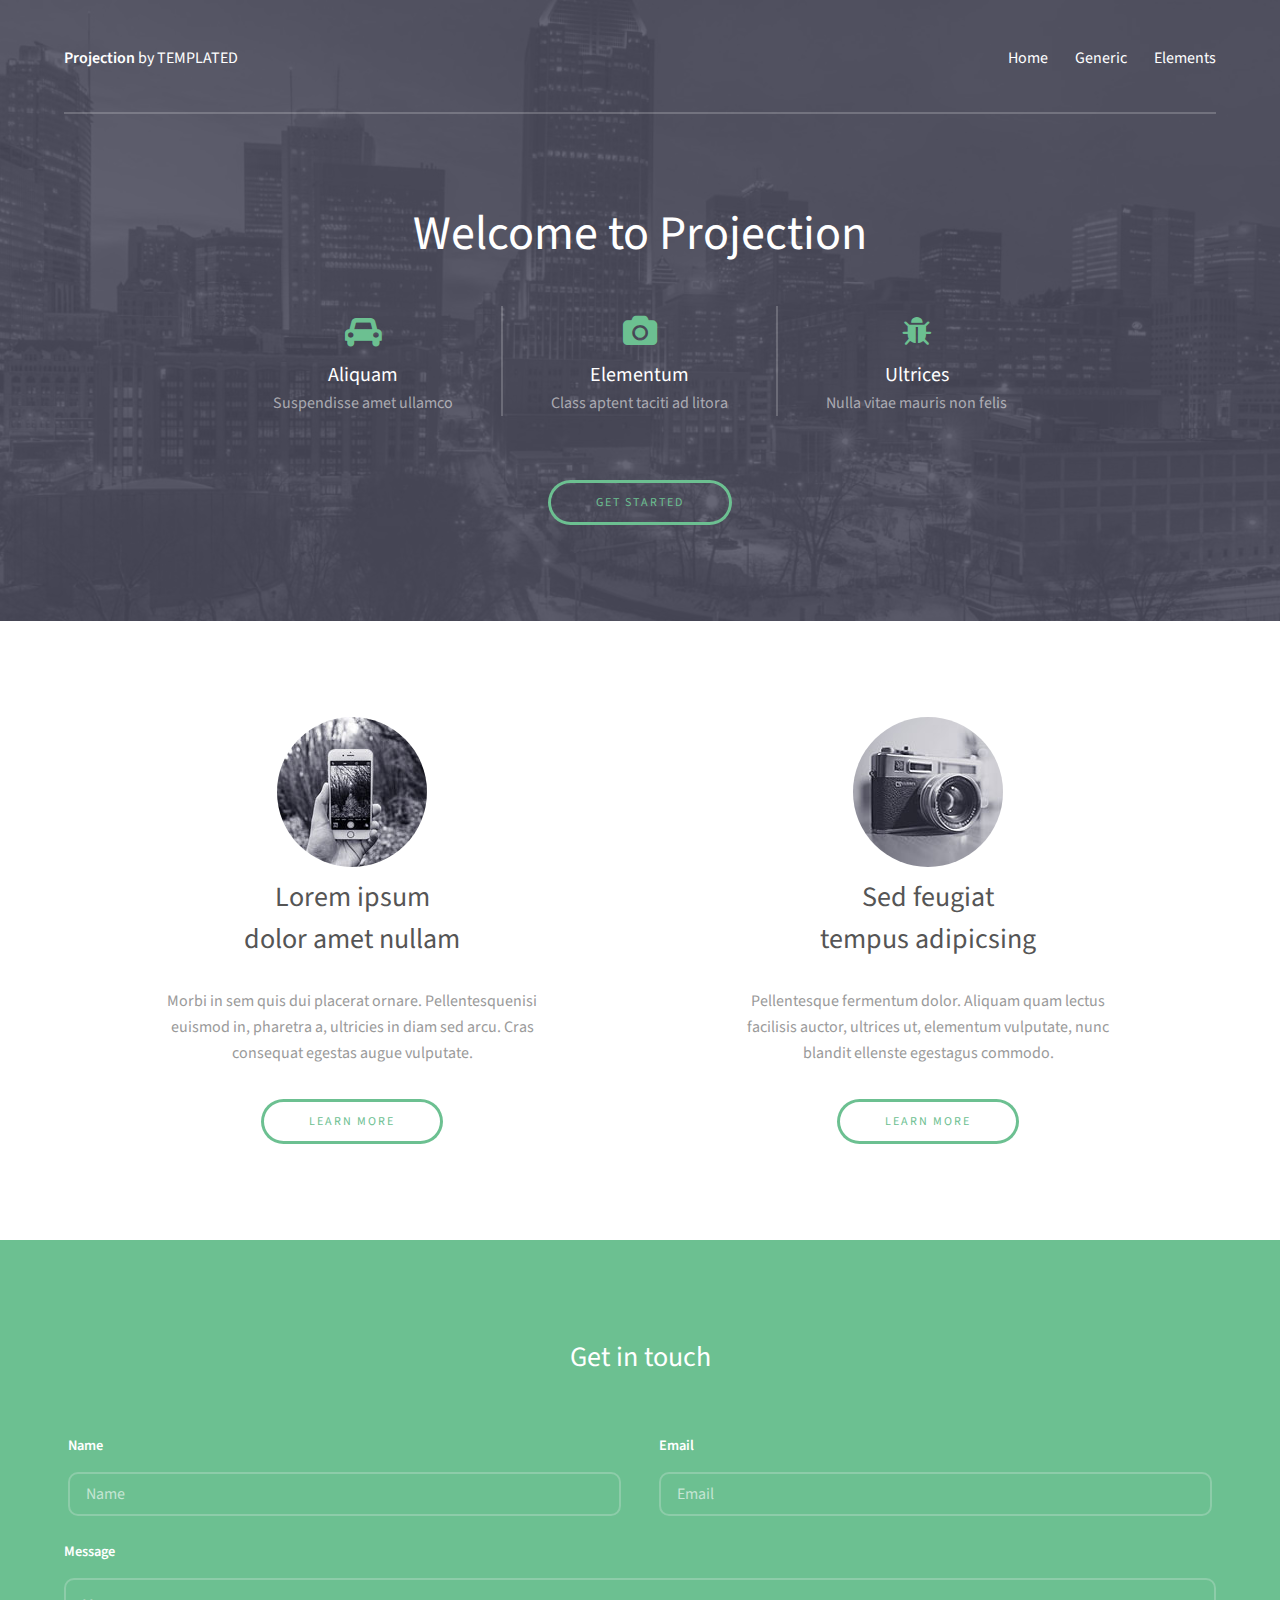
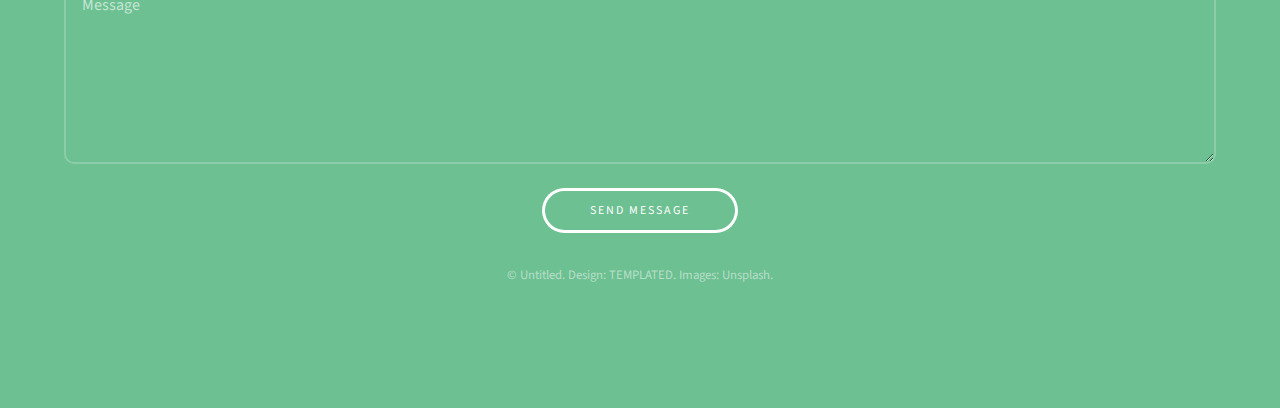
==== index.html @ 1f6716db "Add files via upload" ====
<!DOCTYPE HTML>
<!--
	Projection by TEMPLATED
	templated.co @templatedco
	Released for free under the Creative Commons Attribution 3.0 license (templated.co/license)
-->
<html>
	<head>
		<title>Projection by TEMPLATED</title>
		<meta charset="utf-8" />
		<meta name="viewport" content="width=device-width, initial-scale=1" />
		<link rel="stylesheet" href="assets/css/main.css" />
	</head>
	<body>

		<!-- Header -->
			<header id="header">
				<div class="inner">
					<a href="index.html" class="logo"><strong>Projection</strong> by TEMPLATED</a>
					<nav id="nav">
						<a href="index.html">Home</a>
						<a href="generic.html">Generic</a>
						<a href="elements.html">Elements</a>
					</nav>
					<a href="#navPanel" class="navPanelToggle"><span class="fa fa-bars"></span></a>
				</div>
			</header>

		<!-- Banner -->
			<section id="banner">
				<div class="inner">
					<header>
						<h1>Welcome to Projection</h1>
					</header>

					<div class="flex ">

						<div>
							<span class="icon fa-car"></span>
							<h3>Aliquam</h3>
							<p>Suspendisse amet ullamco</p>
						</div>

						<div>
							<span class="icon fa-camera"></span>
							<h3>Elementum</h3>
							<p>Class aptent taciti ad litora</p>
						</div>

						<div>
							<span class="icon fa-bug"></span>
							<h3>Ultrices</h3>
							<p>Nulla vitae mauris non felis</p>
						</div>

					</div>

					<footer>
						<a href="#" class="button">Get Started</a>
					</footer>
				</div>
			</section>


		<!-- Three -->
			<section id="three" class="wrapper align-center">
				<div class="inner">
					<div class="flex flex-2">
						<article>
							<div class="image round">
								<img src="images/pic01.jpg" alt="Pic 01" />
							</div>
							<header>
								<h3>Lorem ipsum<br /> dolor amet nullam</h3>
							</header>
							<p>Morbi in sem quis dui placerat ornare. Pellentesquenisi<br />euismod in, pharetra a, ultricies in diam sed arcu. Cras<br />consequat  egestas augue vulputate.</p>
							<footer>
								<a href="#" class="button">Learn More</a>
							</footer>
						</article>
						<article>
							<div class="image round">
								<img src="images/pic02.jpg" alt="Pic 02" />
							</div>
							<header>
								<h3>Sed feugiat<br /> tempus adipicsing</h3>
							</header>
							<p>Pellentesque fermentum dolor. Aliquam quam lectus<br />facilisis auctor, ultrices ut, elementum vulputate, nunc<br /> blandit ellenste egestagus commodo.</p>
							<footer>
								<a href="#" class="button">Learn More</a>
							</footer>
						</article>
					</div>
				</div>
			</section>

		<!-- Footer -->
			<footer id="footer">
				<div class="inner">

					<h3>Get in touch</h3>

					<form action="#" method="post">

						<div class="field half first">
							<label for="name">Name</label>
							<input name="name" id="name" type="text" placeholder="Name">
						</div>
						<div class="field half">
							<label for="email">Email</label>
							<input name="email" id="email" type="email" placeholder="Email">
						</div>
						<div class="field">
							<label for="message">Message</label>
							<textarea name="message" id="message" rows="6" placeholder="Message"></textarea>
						</div>
						<ul class="actions">
							<li><input value="Send Message" class="button alt" type="submit"></li>
						</ul>
					</form>

					<div class="copyright">
						&copy; Untitled. Design: <a href="https://templated.co">TEMPLATED</a>. Images: <a href="https://unsplash.com">Unsplash</a>.
					</div>

				</div>
			</footer>

		<!-- Scripts -->
			<script src="assets/js/jquery.min.js"></script>
			<script src="assets/js/skel.min.js"></script>
			<script src="assets/js/util.js"></script>
			<script src="assets/js/main.js"></script>

	</body>
</html>
---- assets/css/main.css ----
@charset "UTF-8";
@import url(font-awesome.min.css);
@import "https://fonts.googleapis.com/css?family=Source+Sans+Pro:300,400,600";

/*
	Projection by TEMPLATED
	templated.co @templatedco
	Released for free under the Creative Commons Attribution 3.0 license (templated.co/license)
*/

/* Reset */

	html, body, div, span, applet, object, iframe, h1, h2, h3, h4, h5, h6, p, blockquote, pre, a, abbr, acronym, address, big, cite, code, del, dfn, em, img, ins, kbd, q, s, samp, small, strike, strong, sub, sup, tt, var, b, u, i, center, dl, dt, dd, ol, ul, li, fieldset, form, label, legend, table, caption, tbody, tfoot, thead, tr, th, td, article, aside, canvas, details, embed, figure, figcaption, footer, header, hgroup, menu, nav, output, ruby, section, summary, time, mark, audio, video {
		margin: 0;
		padding: 0;
		border: 0;
		font-size: 100%;
		font: inherit;
		vertical-align: baseline;
	}

	article, aside, details, figcaption, figure, footer, header, hgroup, menu, nav, section {
		display: block;
	}

	body {
		line-height: 1;
	}

	ol, ul {
		list-style: none;
	}

	blockquote, q {
		quotes: none;
	}

	blockquote:before, blockquote:after, q:before, q:after {
		content: '';
		content: none;
	}

	table {
		border-collapse: collapse;
		border-spacing: 0;
	}

	body {
		-webkit-text-size-adjust: none;
	}

/* Box Model */

	*, *:before, *:after {
		-moz-box-sizing: border-box;
		-webkit-box-sizing: border-box;
		box-sizing: border-box;
	}

/* Containers */

	.container {
		margin-left: auto;
		margin-right: auto;
	}

	.container.\31 25\25 {
		width: 100%;
		max-width: 100em;
		min-width: 80em;
	}

	.container.\37 5\25 {
		width: 60em;
	}

	.container.\35 0\25 {
		width: 40em;
	}

	.container.\32 5\25 {
		width: 20em;
	}

	.container {
		width: 80em;
	}

	@media screen and (max-width: 1680px) {

		.container.\31 25\25 {
			width: 100%;
			max-width: 100em;
			min-width: 80em;
		}

		.container.\37 5\25 {
			width: 60em;
		}

		.container.\35 0\25 {
			width: 40em;
		}

		.container.\32 5\25 {
			width: 20em;
		}

		.container {
			width: 80em;
		}

	}

	@media screen and (max-width: 1280px) {

		.container.\31 25\25 {
			width: 100%;
			max-width: 81.25em;
			min-width: 65em;
		}

		.container.\37 5\25 {
			width: 48.75em;
		}

		.container.\35 0\25 {
			width: 32.5em;
		}

		.container.\32 5\25 {
			width: 16.25em;
		}

		.container {
			width: 65em;
		}

	}

	@media screen and (max-width: 980px) {

		.container.\31 25\25 {
			width: 100%;
			max-width: 112.5%;
			min-width: 90%;
		}

		.container.\37 5\25 {
			width: 67.5%;
		}

		.container.\35 0\25 {
			width: 45%;
		}

		.container.\32 5\25 {
			width: 22.5%;
		}

		.container {
			width: 90%;
		}

	}

	@media screen and (max-width: 736px) {

		.container.\31 25\25 {
			width: 100%;
			max-width: 112.5%;
			min-width: 90%;
		}

		.container.\37 5\25 {
			width: 67.5%;
		}

		.container.\35 0\25 {
			width: 45%;
		}

		.container.\32 5\25 {
			width: 22.5%;
		}

		.container {
			width: 90% !important;
		}

	}

	@media screen and (max-width: 480px) {

		.container.\31 25\25 {
			width: 100%;
			max-width: 112.5%;
			min-width: 90%;
		}

		.container.\37 5\25 {
			width: 67.5%;
		}

		.container.\35 0\25 {
			width: 45%;
		}

		.container.\32 5\25 {
			width: 22.5%;
		}

		.container {
			width: 90% !important;
		}

	}

/* Grid */

	.row {
		border-bottom: solid 1px transparent;
		-moz-box-sizing: border-box;
		-webkit-box-sizing: border-box;
		box-sizing: border-box;
	}

	.row > * {
		float: left;
		-moz-box-sizing: border-box;
		-webkit-box-sizing: border-box;
		box-sizing: border-box;
	}

	.row:after, .row:before {
		content: '';
		display: block;
		clear: both;
		height: 0;
	}

	.row.uniform > * > :first-child {
		margin-top: 0;
	}

	.row.uniform > * > :last-child {
		margin-bottom: 0;
	}

	.row.\30 \25 > * {
		padding: 0 0 0 0em;
	}

	.row.\30 \25 {
		margin: 0 0 -1px 0em;
	}

	.row.uniform.\30 \25 > * {
		padding: 0em 0 0 0em;
	}

	.row.uniform.\30 \25 {
		margin: 0em 0 -1px 0em;
	}

	.row > * {
		padding: 0 0 0 2em;
	}

	.row {
		margin: 0 0 -1px -2em;
	}

	.row.uniform > * {
		padding: 2em 0 0 2em;
	}

	.row.uniform {
		margin: -2em 0 -1px -2em;
	}

	.row.\32 00\25 > * {
		padding: 0 0 0 4em;
	}

	.row.\32 00\25 {
		margin: 0 0 -1px -4em;
	}

	.row.uniform.\32 00\25 > * {
		padding: 4em 0 0 4em;
	}

	.row.uniform.\32 00\25 {
		margin: -4em 0 -1px -4em;
	}

	.row.\31 50\25 > * {
		padding: 0 0 0 3em;
	}

	.row.\31 50\25 {
		margin: 0 0 -1px -3em;
	}

	.row.uniform.\31 50\25 > * {
		padding: 3em 0 0 3em;
	}

	.row.uniform.\31 50\25 {
		margin: -3em 0 -1px -3em;
	}

	.row.\35 0\25 > * {
		padding: 0 0 0 1em;
	}

	.row.\35 0\25 {
		margin: 0 0 -1px -1em;
	}

	.row.uniform.\35 0\25 > * {
		padding: 1em 0 0 1em;
	}

	.row.uniform.\35 0\25 {
		margin: -1em 0 -1px -1em;
	}

	.row.\32 5\25 > * {
		padding: 0 0 0 0.5em;
	}

	.row.\32 5\25 {
		margin: 0 0 -1px -0.5em;
	}

	.row.uniform.\32 5\25 > * {
		padding: 0.5em 0 0 0.5em;
	}

	.row.uniform.\32 5\25 {
		margin: -0.5em 0 -1px -0.5em;
	}

	.\31 2u, .\31 2u\24 {
		width: 100%;
		clear: none;
		margin-left: 0;
	}

	.\31 1u, .\31 1u\24 {
		width: 91.6666666667%;
		clear: none;
		margin-left: 0;
	}

	.\31 0u, .\31 0u\24 {
		width: 83.3333333333%;
		clear: none;
		margin-left: 0;
	}

	.\39 u, .\39 u\24 {
		width: 75%;
		clear: none;
		margin-left: 0;
	}

	.\38 u, .\38 u\24 {
		width: 66.6666666667%;
		clear: none;
		margin-left: 0;
	}

	.\37 u, .\37 u\24 {
		width: 58.3333333333%;
		clear: none;
		margin-left: 0;
	}

	.\36 u, .\36 u\24 {
		width: 50%;
		clear: none;
		margin-left: 0;
	}

	.\35 u, .\35 u\24 {
		width: 41.6666666667%;
		clear: none;
		margin-left: 0;
	}

	.\34 u, .\34 u\24 {
		width: 33.3333333333%;
		clear: none;
		margin-left: 0;
	}

	.\33 u, .\33 u\24 {
		width: 25%;
		clear: none;
		margin-left: 0;
	}

	.\32 u, .\32 u\24 {
		width: 16.6666666667%;
		clear: none;
		margin-left: 0;
	}

	.\31 u, .\31 u\24 {
		width: 8.3333333333%;
		clear: none;
		margin-left: 0;
	}

	.\31 2u\24 + *,
	.\31 1u\24 + *,
	.\31 0u\24 + *,
	.\39 u\24 + *,
	.\38 u\24 + *,
	.\37 u\24 + *,
	.\36 u\24 + *,
	.\35 u\24 + *,
	.\34 u\24 + *,
	.\33 u\24 + *,
	.\32 u\24 + *,
	.\31 u\24 + * {
		clear: left;
	}

	.\-11u {
		margin-left: 91.66667%;
	}

	.\-10u {
		margin-left: 83.33333%;
	}

	.\-9u {
		margin-left: 75%;
	}

	.\-8u {
		margin-left: 66.66667%;
	}

	.\-7u {
		margin-left: 58.33333%;
	}

	.\-6u {
		margin-left: 50%;
	}

	.\-5u {
		margin-left: 41.66667%;
	}

	.\-4u {
		margin-left: 33.33333%;
	}

	.\-3u {
		margin-left: 25%;
	}

	.\-2u {
		margin-left: 16.66667%;
	}

	.\-1u {
		margin-left: 8.33333%;
	}

	@media screen and (max-width: 1680px) {

		.row > * {
			padding: 0 0 0 2em;
		}

		.row {
			margin: 0 0 -1px -2em;
		}

		.row.uniform > * {
			padding: 2em 0 0 2em;
		}

		.row.uniform {
			margin: -2em 0 -1px -2em;
		}

		.row.\32 00\25 > * {
			padding: 0 0 0 4em;
		}

		.row.\32 00\25 {
			margin: 0 0 -1px -4em;
		}

		.row.uniform.\32 00\25 > * {
			padding: 4em 0 0 4em;
		}

		.row.uniform.\32 00\25 {
			margin: -4em 0 -1px -4em;
		}

		.row.\31 50\25 > * {
			padding: 0 0 0 3em;
		}

		.row.\31 50\25 {
			margin: 0 0 -1px -3em;
		}

		.row.uniform.\31 50\25 > * {
			padding: 3em 0 0 3em;
		}

		.row.uniform.\31 50\25 {
			margin: -3em 0 -1px -3em;
		}

		.row.\35 0\25 > * {
			padding: 0 0 0 1em;
		}

		.row.\35 0\25 {
			margin: 0 0 -1px -1em;
		}

		.row.uniform.\35 0\25 > * {
			padding: 1em 0 0 1em;
		}

		.row.uniform.\35 0\25 {
			margin: -1em 0 -1px -1em;
		}

		.row.\32 5\25 > * {
			padding: 0 0 0 0.5em;
		}

		.row.\32 5\25 {
			margin: 0 0 -1px -0.5em;
		}

		.row.uniform.\32 5\25 > * {
			padding: 0.5em 0 0 0.5em;
		}

		.row.uniform.\32 5\25 {
			margin: -0.5em 0 -1px -0.5em;
		}

		.\31 2u\28xlarge\29, .\31 2u\24\28xlarge\29 {
			width: 100%;
			clear: none;
			margin-left: 0;
		}

		.\31 1u\28xlarge\29, .\31 1u\24\28xlarge\29 {
			width: 91.6666666667%;
			clear: none;
			margin-left: 0;
		}

		.\31 0u\28xlarge\29, .\31 0u\24\28xlarge\29 {
			width: 83.3333333333%;
			clear: none;
			margin-left: 0;
		}

		.\39 u\28xlarge\29, .\39 u\24\28xlarge\29 {
			width: 75%;
			clear: none;
			margin-left: 0;
		}

		.\38 u\28xlarge\29, .\38 u\24\28xlarge\29 {
			width: 66.6666666667%;
			clear: none;
			margin-left: 0;
		}

		.\37 u\28xlarge\29, .\37 u\24\28xlarge\29 {
			width: 58.3333333333%;
			clear: none;
			margin-left: 0;
		}

		.\36 u\28xlarge\29, .\36 u\24\28xlarge\29 {
			width: 50%;
			clear: none;
			margin-left: 0;
		}

		.\35 u\28xlarge\29, .\35 u\24\28xlarge\29 {
			width: 41.6666666667%;
			clear: none;
			margin-left: 0;
		}

		.\34 u\28xlarge\29, .\34 u\24\28xlarge\29 {
			width: 33.3333333333%;
			clear: none;
			margin-left: 0;
		}

		.\33 u\28xlarge\29, .\33 u\24\28xlarge\29 {
			width: 25%;
			clear: none;
			margin-left: 0;
		}

		.\32 u\28xlarge\29, .\32 u\24\28xlarge\29 {
			width: 16.6666666667%;
			clear: none;
			margin-left: 0;
		}

		.\31 u\28xlarge\29, .\31 u\24\28xlarge\29 {
			width: 8.3333333333%;
			clear: none;
			margin-left: 0;
		}

		.\31 2u\24\28xlarge\29 + *,
		.\31 1u\24\28xlarge\29 + *,
		.\31 0u\24\28xlarge\29 + *,
		.\39 u\24\28xlarge\29 + *,
		.\38 u\24\28xlarge\29 + *,
		.\37 u\24\28xlarge\29 + *,
		.\36 u\24\28xlarge\29 + *,
		.\35 u\24\28xlarge\29 + *,
		.\34 u\24\28xlarge\29 + *,
		.\33 u\24\28xlarge\29 + *,
		.\32 u\24\28xlarge\29 + *,
		.\31 u\24\28xlarge\29 + * {
			clear: left;
		}

		.\-11u\28xlarge\29 {
			margin-left: 91.66667%;
		}

		.\-10u\28xlarge\29 {
			margin-left: 83.33333%;
		}

		.\-9u\28xlarge\29 {
			margin-left: 75%;
		}

		.\-8u\28xlarge\29 {
			margin-left: 66.66667%;
		}

		.\-7u\28xlarge\29 {
			margin-left: 58.33333%;
		}

		.\-6u\28xlarge\29 {
			margin-left: 50%;
		}

		.\-5u\28xlarge\29 {
			margin-left: 41.66667%;
		}

		.\-4u\28xlarge\29 {
			margin-left: 33.33333%;
		}

		.\-3u\28xlarge\29 {
			margin-left: 25%;
		}

		.\-2u\28xlarge\29 {
			margin-left: 16.66667%;
		}

		.\-1u\28xlarge\29 {
			margin-left: 8.33333%;
		}

	}

	@media screen and (max-width: 1280px) {

		.row > * {
			padding: 0 0 0 1.5em;
		}

		.row {
			margin: 0 0 -1px -1.5em;
		}

		.row.uniform > * {
			padding: 1.5em 0 0 1.5em;
		}

		.row.uniform {
			margin: -1.5em 0 -1px -1.5em;
		}

		.row.\32 00\25 > * {
			padding: 0 0 0 3em;
		}

		.row.\32 00\25 {
			margin: 0 0 -1px -3em;
		}

		.row.uniform.\32 00\25 > * {
			padding: 3em 0 0 3em;
		}

		.row.uniform.\32 00\25 {
			margin: -3em 0 -1px -3em;
		}

		.row.\31 50\25 > * {
			padding: 0 0 0 2.25em;
		}

		.row.\31 50\25 {
			margin: 0 0 -1px -2.25em;
		}

		.row.uniform.\31 50\25 > * {
			padding: 2.25em 0 0 2.25em;
		}

		.row.uniform.\31 50\25 {
			margin: -2.25em 0 -1px -2.25em;
		}

		.row.\35 0\25 > * {
			padding: 0 0 0 0.75em;
		}

		.row.\35 0\25 {
			margin: 0 0 -1px -0.75em;
		}

		.row.uniform.\35 0\25 > * {
			padding: 0.75em 0 0 0.75em;
		}

		.row.uniform.\35 0\25 {
			margin: -0.75em 0 -1px -0.75em;
		}

		.row.\32 5\25 > * {
			padding: 0 0 0 0.375em;
		}

		.row.\32 5\25 {
			margin: 0 0 -1px -0.375em;
		}

		.row.uniform.\32 5\25 > * {
			padding: 0.375em 0 0 0.375em;
		}

		.row.uniform.\32 5\25 {
			margin: -0.375em 0 -1px -0.375em;
		}

		.\31 2u\28large\29, .\31 2u\24\28large\29 {
			width: 100%;
			clear: none;
			margin-left: 0;
		}

		.\31 1u\28large\29, .\31 1u\24\28large\29 {
			width: 91.6666666667%;
			clear: none;
			margin-left: 0;
		}

		.\31 0u\28large\29, .\31 0u\24\28large\29 {
			width: 83.3333333333%;
			clear: none;
			margin-left: 0;
		}

		.\39 u\28large\29, .\39 u\24\28large\29 {
			width: 75%;
			clear: none;
			margin-left: 0;
		}

		.\38 u\28large\29, .\38 u\24\28large\29 {
			width: 66.6666666667%;
			clear: none;
			margin-left: 0;
		}

		.\37 u\28large\29, .\37 u\24\28large\29 {
			width: 58.3333333333%;
			clear: none;
			margin-left: 0;
		}

		.\36 u\28large\29, .\36 u\24\28large\29 {
			width: 50%;
			clear: none;
			margin-left: 0;
		}

		.\35 u\28large\29, .\35 u\24\28large\29 {
			width: 41.6666666667%;
			clear: none;
			margin-left: 0;
		}

		.\34 u\28large\29, .\34 u\24\28large\29 {
			width: 33.3333333333%;
			clear: none;
			margin-left: 0;
		}

		.\33 u\28large\29, .\33 u\24\28large\29 {
			width: 25%;
			clear: none;
			margin-left: 0;
		}

		.\32 u\28large\29, .\32 u\24\28large\29 {
			width: 16.6666666667%;
			clear: none;
			margin-left: 0;
		}

		.\31 u\28large\29, .\31 u\24\28large\29 {
			width: 8.3333333333%;
			clear: none;
			margin-left: 0;
		}

		.\31 2u\24\28large\29 + *,
		.\31 1u\24\28large\29 + *,
		.\31 0u\24\28large\29 + *,
		.\39 u\24\28large\29 + *,
		.\38 u\24\28large\29 + *,
		.\37 u\24\28large\29 + *,
		.\36 u\24\28large\29 + *,
		.\35 u\24\28large\29 + *,
		.\34 u\24\28large\29 + *,
		.\33 u\24\28large\29 + *,
		.\32 u\24\28large\29 + *,
		.\31 u\24\28large\29 + * {
			clear: left;
		}

		.\-11u\28large\29 {
			margin-left: 91.66667%;
		}

		.\-10u\28large\29 {
			margin-left: 83.33333%;
		}

		.\-9u\28large\29 {
			margin-left: 75%;
		}

		.\-8u\28large\29 {
			margin-left: 66.66667%;
		}

		.\-7u\28large\29 {
			margin-left: 58.33333%;
		}

		.\-6u\28large\29 {
			margin-left: 50%;
		}

		.\-5u\28large\29 {
			margin-left: 41.66667%;
		}

		.\-4u\28large\29 {
			margin-left: 33.33333%;
		}

		.\-3u\28large\29 {
			margin-left: 25%;
		}

		.\-2u\28large\29 {
			margin-left: 16.66667%;
		}

		.\-1u\28large\29 {
			margin-left: 8.33333%;
		}

	}

	@media screen and (max-width: 980px) {

		.row > * {
			padding: 0 0 0 1.5em;
		}

		.row {
			margin: 0 0 -1px -1.5em;
		}

		.row.uniform > * {
			padding: 1.5em 0 0 1.5em;
		}

		.row.uniform {
			margin: -1.5em 0 -1px -1.5em;
		}

		.row.\32 00\25 > * {
			padding: 0 0 0 3em;
		}

		.row.\32 00\25 {
			margin: 0 0 -1px -3em;
		}

		.row.uniform.\32 00\25 > * {
			padding: 3em 0 0 3em;
		}

		.row.uniform.\32 00\25 {
			margin: -3em 0 -1px -3em;
		}

		.row.\31 50\25 > * {
			padding: 0 0 0 2.25em;
		}

		.row.\31 50\25 {
			margin: 0 0 -1px -2.25em;
		}

		.row.uniform.\31 50\25 > * {
			padding: 2.25em 0 0 2.25em;
		}

		.row.uniform.\31 50\25 {
			margin: -2.25em 0 -1px -2.25em;
		}

		.row.\35 0\25 > * {
			padding: 0 0 0 0.75em;
		}

		.row.\35 0\25 {
			margin: 0 0 -1px -0.75em;
		}

		.row.uniform.\35 0\25 > * {
			padding: 0.75em 0 0 0.75em;
		}

		.row.uniform.\35 0\25 {
			margin: -0.75em 0 -1px -0.75em;
		}

		.row.\32 5\25 > * {
			padding: 0 0 0 0.375em;
		}

		.row.\32 5\25 {
			margin: 0 0 -1px -0.375em;
		}

		.row.uniform.\32 5\25 > * {
			padding: 0.375em 0 0 0.375em;
		}

		.row.uniform.\32 5\25 {
			margin: -0.375em 0 -1px -0.375em;
		}

		.\31 2u\28medium\29, .\31 2u\24\28medium\29 {
			width: 100%;
			clear: none;
			margin-left: 0;
		}

		.\31 1u\28medium\29, .\31 1u\24\28medium\29 {
			width: 91.6666666667%;
			clear: none;
			margin-left: 0;
		}

		.\31 0u\28medium\29, .\31 0u\24\28medium\29 {
			width: 83.3333333333%;
			clear: none;
			margin-left: 0;
		}

		.\39 u\28medium\29, .\39 u\24\28medium\29 {
			width: 75%;
			clear: none;
			margin-left: 0;
		}

		.\38 u\28medium\29, .\38 u\24\28medium\29 {
			width: 66.6666666667%;
			clear: none;
			margin-left: 0;
		}

		.\37 u\28medium\29, .\37 u\24\28medium\29 {
			width: 58.3333333333%;
			clear: none;
			margin-left: 0;
		}

		.\36 u\28medium\29, .\36 u\24\28medium\29 {
			width: 50%;
			clear: none;
			margin-left: 0;
		}

		.\35 u\28medium\29, .\35 u\24\28medium\29 {
			width: 41.6666666667%;
			clear: none;
			margin-left: 0;
		}

		.\34 u\28medium\29, .\34 u\24\28medium\29 {
			width: 33.3333333333%;
			clear: none;
			margin-left: 0;
		}

		.\33 u\28medium\29, .\33 u\24\28medium\29 {
			width: 25%;
			clear: none;
			margin-left: 0;
		}

		.\32 u\28medium\29, .\32 u\24\28medium\29 {
			width: 16.6666666667%;
			clear: none;
			margin-left: 0;
		}

		.\31 u\28medium\29, .\31 u\24\28medium\29 {
			width: 8.3333333333%;
			clear: none;
			margin-left: 0;
		}

		.\31 2u\24\28medium\29 + *,
		.\31 1u\24\28medium\29 + *,
		.\31 0u\24\28medium\29 + *,
		.\39 u\24\28medium\29 + *,
		.\38 u\24\28medium\29 + *,
		.\37 u\24\28medium\29 + *,
		.\36 u\24\28medium\29 + *,
		.\35 u\24\28medium\29 + *,
		.\34 u\24\28medium\29 + *,
		.\33 u\24\28medium\29 + *,
		.\32 u\24\28medium\29 + *,
		.\31 u\24\28medium\29 + * {
			clear: left;
		}

		.\-11u\28medium\29 {
			margin-left: 91.66667%;
		}

		.\-10u\28medium\29 {
			margin-left: 83.33333%;
		}

		.\-9u\28medium\29 {
			margin-left: 75%;
		}

		.\-8u\28medium\29 {
			margin-left: 66.66667%;
		}

		.\-7u\28medium\29 {
			margin-left: 58.33333%;
		}

		.\-6u\28medium\29 {
			margin-left: 50%;
		}

		.\-5u\28medium\29 {
			margin-left: 41.66667%;
		}

		.\-4u\28medium\29 {
			margin-left: 33.33333%;
		}

		.\-3u\28medium\29 {
			margin-left: 25%;
		}

		.\-2u\28medium\29 {
			margin-left: 16.66667%;
		}

		.\-1u\28medium\29 {
			margin-left: 8.33333%;
		}

	}

	@media screen and (max-width: 736px) {

		.row > * {
			padding: 0 0 0 1.25em;
		}

		.row {
			margin: 0 0 -1px -1.25em;
		}

		.row.uniform > * {
			padding: 1.25em 0 0 1.25em;
		}

		.row.uniform {
			margin: -1.25em 0 -1px -1.25em;
		}

		.row.\32 00\25 > * {
			padding: 0 0 0 2.5em;
		}

		.row.\32 00\25 {
			margin: 0 0 -1px -2.5em;
		}

		.row.uniform.\32 00\25 > * {
			padding: 2.5em 0 0 2.5em;
		}

		.row.uniform.\32 00\25 {
			margin: -2.5em 0 -1px -2.5em;
		}

		.row.\31 50\25 > * {
			padding: 0 0 0 1.875em;
		}

		.row.\31 50\25 {
			margin: 0 0 -1px -1.875em;
		}

		.row.uniform.\31 50\25 > * {
			padding: 1.875em 0 0 1.875em;
		}

		.row.uniform.\31 50\25 {
			margin: -1.875em 0 -1px -1.875em;
		}

		.row.\35 0\25 > * {
			padding: 0 0 0 0.625em;
		}

		.row.\35 0\25 {
			margin: 0 0 -1px -0.625em;
		}

		.row.uniform.\35 0\25 > * {
			padding: 0.625em 0 0 0.625em;
		}

		.row.uniform.\35 0\25 {
			margin: -0.625em 0 -1px -0.625em;
		}

		.row.\32 5\25 > * {
			padding: 0 0 0 0.3125em;
		}

		.row.\32 5\25 {
			margin: 0 0 -1px -0.3125em;
		}

		.row.uniform.\32 5\25 > * {
			padding: 0.3125em 0 0 0.3125em;
		}

		.row.uniform.\32 5\25 {
			margin: -0.3125em 0 -1px -0.3125em;
		}

		.\31 2u\28small\29, .\31 2u\24\28small\29 {
			width: 100%;
			clear: none;
			margin-left: 0;
		}

		.\31 1u\28small\29, .\31 1u\24\28small\29 {
			width: 91.6666666667%;
			clear: none;
			margin-left: 0;
		}

		.\31 0u\28small\29, .\31 0u\24\28small\29 {
			width: 83.3333333333%;
			clear: none;
			margin-left: 0;
		}

		.\39 u\28small\29, .\39 u\24\28small\29 {
			width: 75%;
			clear: none;
			margin-left: 0;
		}

		.\38 u\28small\29, .\38 u\24\28small\29 {
			width: 66.6666666667%;
			clear: none;
			margin-left: 0;
		}

		.\37 u\28small\29, .\37 u\24\28small\29 {
			width: 58.3333333333%;
			clear: none;
			margin-left: 0;
		}

		.\36 u\28small\29, .\36 u\24\28small\29 {
			width: 50%;
			clear: none;
			margin-left: 0;
		}

		.\35 u\28small\29, .\35 u\24\28small\29 {
			width: 41.6666666667%;
			clear: none;
			margin-left: 0;
		}

		.\34 u\28small\29, .\34 u\24\28small\29 {
			width: 33.3333333333%;
			clear: none;
			margin-left: 0;
		}

		.\33 u\28small\29, .\33 u\24\28small\29 {
			width: 25%;
			clear: none;
			margin-left: 0;
		}

		.\32 u\28small\29, .\32 u\24\28small\29 {
			width: 16.6666666667%;
			clear: none;
			margin-left: 0;
		}

		.\31 u\28small\29, .\31 u\24\28small\29 {
			width: 8.3333333333%;
			clear: none;
			margin-left: 0;
		}

		.\31 2u\24\28small\29 + *,
		.\31 1u\24\28small\29 + *,
		.\31 0u\24\28small\29 + *,
		.\39 u\24\28small\29 + *,
		.\38 u\24\28small\29 + *,
		.\37 u\24\28small\29 + *,
		.\36 u\24\28small\29 + *,
		.\35 u\24\28small\29 + *,
		.\34 u\24\28small\29 + *,
		.\33 u\24\28small\29 + *,
		.\32 u\24\28small\29 + *,
		.\31 u\24\28small\29 + * {
			clear: left;
		}

		.\-11u\28small\29 {
			margin-left: 91.66667%;
		}

		.\-10u\28small\29 {
			margin-left: 83.33333%;
		}

		.\-9u\28small\29 {
			margin-left: 75%;
		}

		.\-8u\28small\29 {
			margin-left: 66.66667%;
		}

		.\-7u\28small\29 {
			margin-left: 58.33333%;
		}

		.\-6u\28small\29 {
			margin-left: 50%;
		}

		.\-5u\28small\29 {
			margin-left: 41.66667%;
		}

		.\-4u\28small\29 {
			margin-left: 33.33333%;
		}

		.\-3u\28small\29 {
			margin-left: 25%;
		}

		.\-2u\28small\29 {
			margin-left: 16.66667%;
		}

		.\-1u\28small\29 {
			margin-left: 8.33333%;
		}

	}

	@media screen and (max-width: 480px) {

		.row > * {
			padding: 0 0 0 1.25em;
		}

		.row {
			margin: 0 0 -1px -1.25em;
		}

		.row.uniform > * {
			padding: 1.25em 0 0 1.25em;
		}

		.row.uniform {
			margin: -1.25em 0 -1px -1.25em;
		}

		.row.\32 00\25 > * {
			padding: 0 0 0 2.5em;
		}

		.row.\32 00\25 {
			margin: 0 0 -1px -2.5em;
		}

		.row.uniform.\32 00\25 > * {
			padding: 2.5em 0 0 2.5em;
		}

		.row.uniform.\32 00\25 {
			margin: -2.5em 0 -1px -2.5em;
		}

		.row.\31 50\25 > * {
			padding: 0 0 0 1.875em;
		}

		.row.\31 50\25 {
			margin: 0 0 -1px -1.875em;
		}

		.row.uniform.\31 50\25 > * {
			padding: 1.875em 0 0 1.875em;
		}

		.row.uniform.\31 50\25 {
			margin: -1.875em 0 -1px -1.875em;
		}

		.row.\35 0\25 > * {
			padding: 0 0 0 0.625em;
		}

		.row.\35 0\25 {
			margin: 0 0 -1px -0.625em;
		}

		.row.uniform.\35 0\25 > * {
			padding: 0.625em 0 0 0.625em;
		}

		.row.uniform.\35 0\25 {
			margin: -0.625em 0 -1px -0.625em;
		}

		.row.\32 5\25 > * {
			padding: 0 0 0 0.3125em;
		}

		.row.\32 5\25 {
			margin: 0 0 -1px -0.3125em;
		}

		.row.uniform.\32 5\25 > * {
			padding: 0.3125em 0 0 0.3125em;
		}

		.row.uniform.\32 5\25 {
			margin: -0.3125em 0 -1px -0.3125em;
		}

		.\31 2u\28xsmall\29, .\31 2u\24\28xsmall\29 {
			width: 100%;
			clear: none;
			margin-left: 0;
		}

		.\31 1u\28xsmall\29, .\31 1u\24\28xsmall\29 {
			width: 91.6666666667%;
			clear: none;
			margin-left: 0;
		}

		.\31 0u\28xsmall\29, .\31 0u\24\28xsmall\29 {
			width: 83.3333333333%;
			clear: none;
			margin-left: 0;
		}

		.\39 u\28xsmall\29, .\39 u\24\28xsmall\29 {
			width: 75%;
			clear: none;
			margin-left: 0;
		}

		.\38 u\28xsmall\29, .\38 u\24\28xsmall\29 {
			width: 66.6666666667%;
			clear: none;
			margin-left: 0;
		}

		.\37 u\28xsmall\29, .\37 u\24\28xsmall\29 {
			width: 58.3333333333%;
			clear: none;
			margin-left: 0;
		}

		.\36 u\28xsmall\29, .\36 u\24\28xsmall\29 {
			width: 50%;
			clear: none;
			margin-left: 0;
		}

		.\35 u\28xsmall\29, .\35 u\24\28xsmall\29 {
			width: 41.6666666667%;
			clear: none;
			margin-left: 0;
		}

		.\34 u\28xsmall\29, .\34 u\24\28xsmall\29 {
			width: 33.3333333333%;
			clear: none;
			margin-left: 0;
		}

		.\33 u\28xsmall\29, .\33 u\24\28xsmall\29 {
			width: 25%;
			clear: none;
			margin-left: 0;
		}

		.\32 u\28xsmall\29, .\32 u\24\28xsmall\29 {
			width: 16.6666666667%;
			clear: none;
			margin-left: 0;
		}

		.\31 u\28xsmall\29, .\31 u\24\28xsmall\29 {
			width: 8.3333333333%;
			clear: none;
			margin-left: 0;
		}

		.\31 2u\24\28xsmall\29 + *,
		.\31 1u\24\28xsmall\29 + *,
		.\31 0u\24\28xsmall\29 + *,
		.\39 u\24\28xsmall\29 + *,
		.\38 u\24\28xsmall\29 + *,
		.\37 u\24\28xsmall\29 + *,
		.\36 u\24\28xsmall\29 + *,
		.\35 u\24\28xsmall\29 + *,
		.\34 u\24\28xsmall\29 + *,
		.\33 u\24\28xsmall\29 + *,
		.\32 u\24\28xsmall\29 + *,
		.\31 u\24\28xsmall\29 + * {
			clear: left;
		}

		.\-11u\28xsmall\29 {
			margin-left: 91.66667%;
		}

		.\-10u\28xsmall\29 {
			margin-left: 83.33333%;
		}

		.\-9u\28xsmall\29 {
			margin-left: 75%;
		}

		.\-8u\28xsmall\29 {
			margin-left: 66.66667%;
		}

		.\-7u\28xsmall\29 {
			margin-left: 58.33333%;
		}

		.\-6u\28xsmall\29 {
			margin-left: 50%;
		}

		.\-5u\28xsmall\29 {
			margin-left: 41.66667%;
		}

		.\-4u\28xsmall\29 {
			margin-left: 33.33333%;
		}

		.\-3u\28xsmall\29 {
			margin-left: 25%;
		}

		.\-2u\28xsmall\29 {
			margin-left: 16.66667%;
		}

		.\-1u\28xsmall\29 {
			margin-left: 8.33333%;
		}

	}

/* Basic */

	@-ms-viewport {
		width: device-width;
	}

	body {
		-ms-overflow-style: scrollbar;
	}

	@media screen and (max-width: 480px) {

		html, body {
			min-width: 320px;
		}

	}

	body {
		background: #fff;
	}

		body.is-loading *, body.is-loading *:before, body.is-loading *:after {
			-moz-animation: none !important;
			-webkit-animation: none !important;
			-ms-animation: none !important;
			animation: none !important;
			-moz-transition: none !important;
			-webkit-transition: none !important;
			-ms-transition: none !important;
			transition: none !important;
		}

/* Type */

	body, input, select, textarea {
		color: #9a9a9a;
		font-family: "Source Sans Pro", Arial, Helvetica, sans-serif;
		font-size: 14pt;
		font-weight: 400;
		line-height: 1.65;
	}

		@media screen and (max-width: 1680px) {

			body, input, select, textarea {
				font-size: 12pt;
			}

		}

		@media screen and (max-width: 1280px) {

			body, input, select, textarea {
				font-size: 12pt;
			}

		}

		@media screen and (max-width: 980px) {

			body, input, select, textarea {
				font-size: 12pt;
			}

		}

		@media screen and (max-width: 736px) {

			body, input, select, textarea {
				font-size: 12pt;
			}

		}

		@media screen and (max-width: 480px) {

			body, input, select, textarea {
				font-size: 12pt;
			}

		}

	a {
		color: #6cc091;
		text-decoration: underline;
	}

		a:hover {
			text-decoration: none;
		}

	strong, b {
		color: #555;
		font-weight: 600;
	}

	em, i {
		font-style: italic;
	}

	p {
		margin: 0 0 2em 0;
	}

	h1, h2, h3, h4, h5, h6 {
		color: #555;
		font-weight: 400;
		line-height: 1.5;
		margin: 0 0 1em 0;
	}

		h1 a, h2 a, h3 a, h4 a, h5 a, h6 a {
			color: inherit;
			text-decoration: none;
		}

	h2 {
		font-size: 1.85em;
		font-weight: 300;
	}

	h3 {
		font-size: 1.75em;
	}

		@media screen and (max-width: 480px) {

			h3 {
				font-size: 1.25em;
			}

		}

	h4 {
		font-size: 1.5em;
	}

	h5 {
		font-size: 0.9em;
	}

	h6 {
		font-size: 0.7em;
	}

	sub {
		font-size: 0.8em;
		position: relative;
		top: 0.5em;
	}

	sup {
		font-size: 0.8em;
		position: relative;
		top: -0.5em;
	}

	blockquote {
		border-left: solid 4px #dbdbdb;
		font-style: italic;
		margin: 0 0 2em 0;
		padding: 0.5em 0 0.5em 2em;
	}

	code {
		background: rgba(144, 144, 144, 0.075);
		border-radius: 0;
		border: solid 1px #dbdbdb;
		font-family: "Courier New", monospace;
		font-size: 0.9em;
		margin: 0 0.25em;
		padding: 0.25em 0.65em;
	}

	pre {
		-webkit-overflow-scrolling: touch;
		font-family: "Courier New", monospace;
		font-size: 0.9em;
		margin: 0 0 2em 0;
	}

		pre code {
			display: block;
			line-height: 1.75;
			padding: 1em 1.5em;
			overflow-x: auto;
		}

	hr {
		border: 0;
		border-bottom: solid 1px #dbdbdb;
		margin: 2em 0;
	}

		hr.major {
			margin: 3em 0;
		}

	.align-left {
		text-align: left;
	}

	.align-center {
		text-align: center;
	}

	.align-right {
		text-align: right;
	}

	.inner {
		max-width: 75em;
		margin: 0 auto;
	}

		@media screen and (max-width: 1280px) {

			.inner {
				max-width: 90%;
			}

		}

		@media screen and (max-width: 480px) {

			.inner {
				max-width: 90%;
			}

		}

/* Section/Article */

	section.special, article.special {
		text-align: center;
	}

		section.special article, article.special article {
			text-align: left;
		}

	section.wrapper, article.wrapper {
		padding: 6em 0;
	}

		section.wrapper header, article.wrapper header {
			margin-bottom: 4em;
		}

			section.wrapper header h2, article.wrapper header h2 {
				font-size: 2.75em;
				margin: 0 0 .5em 0;
			}

			section.wrapper header p, article.wrapper header p {
				font-size: 1em;
			}

		section.wrapper article header, article.wrapper article header {
			margin: 0;
		}

		@media screen and (max-width: 980px) {

			section.wrapper, article.wrapper {
				padding: 4em 0;
			}

		}

		@media screen and (max-width: 736px) {

			section.wrapper, article.wrapper {
				padding: 3em 0;
			}

				section.wrapper header, article.wrapper header {
					margin-bottom: 2em;
				}

					section.wrapper header h2, article.wrapper header h2 {
						font-size: 2em;
					}

					section.wrapper header p, article.wrapper header p {
						font-size: .9em;
					}

		}

		@media screen and (max-width: 480px) {

			section.wrapper article, article.wrapper article {
				text-align: center;
			}

		}

	header p {
		color: #bbb;
		position: relative;
		margin: 0 0 1.5em 0;
	}

	header h2 + p {
		font-size: 1.25em;
		margin-top: -1em;
	}

	header h3 + p {
		font-size: 1.1em;
		margin-top: -0.8em;
	}

	header h4 + p,
	header h5 + p,
	header h6 + p {
		font-size: 0.9em;
		margin-top: -0.6em;
	}

/* Flex */

	.flex {
		display: -ms-flexbox;
		-ms-flex-wrap: wrap;
		-ms-flex-pack: justify;
		-moz-justify-content: space-between;
		-webkit-justify-content: space-between;
		-ms-justify-content: space-between;
		justify-content: space-between;
		display: -moz-flex;
		display: -webkit-flex;
		display: -ms-flex;
		display: flex;
		-moz-flex-wrap: wrap;
		-webkit-flex-wrap: wrap;
		-ms-flex-wrap: wrap;
		flex-wrap: wrap;
		width: 100%;
	}

		.flex.flex-2 {
			-moz-justify-content: space-between;
			-webkit-justify-content: space-between;
			-ms-justify-content: space-between;
			justify-content: space-between;
		}

			.flex.flex-2 article {
				width: 50%;
			}

		@media screen and (max-width: 980px) {

			.flex.flex-2 article {
				width: 100%;
				margin-bottom: 3em;
			}

				.flex.flex-2 article:last-child {
					margin-bottom: 0;
				}

		}

		@media screen and (max-width: 480px) {

			.flex.flex-2 br {
				display: none;
			}

		}

/* Form */

	form {
		margin: 0 0 2em 0;
	}

		form .field {
			margin-bottom: 1.5em;
		}

			form .field.half {
				display: inline-block;
				width: 48%;
			}

				form .field.half.first {
					margin-right: 3%;
				}

		@media screen and (max-width: 980px) {

			form .field.half {
				display: block;
				width: 100%;
			}

				form .field.half.first {
					margin-right: 0;
				}

		}

	label {
		color: #555;
		display: block;
		font-size: 0.9em;
		font-weight: 600;
		margin: 0 0 1em 0;
	}

	input[type="text"],
	input[type="password"],
	input[type="email"],
	input[type="tel"],
	select,
	textarea {
		-moz-appearance: none;
		-webkit-appearance: none;
		-ms-appearance: none;
		appearance: none;
		background: #6cc091;
		border-radius: 10px;
		border: none;
		border: solid 2px #8dcca9;
		color: #fff;
		display: block;
		outline: 0;
		padding: 0 1em;
		text-decoration: none;
		width: 100%;
	}

		input[type="text"]:invalid,
		input[type="password"]:invalid,
		input[type="email"]:invalid,
		input[type="tel"]:invalid,
		select:invalid,
		textarea:invalid {
			box-shadow: none;
		}

		input[type="text"]:focus,
		input[type="password"]:focus,
		input[type="email"]:focus,
		input[type="tel"]:focus,
		select:focus,
		textarea:focus {
			border-color: #4bae77;
			box-shadow: 0 0 0 1px #4bae77;
		}

	.select-wrapper {
		text-decoration: none;
		display: block;
		position: relative;
	}

		.select-wrapper:before {
			content: "";
			-moz-osx-font-smoothing: grayscale;
			-webkit-font-smoothing: antialiased;
			font-family: FontAwesome;
			font-style: normal;
			font-weight: normal;
			text-transform: none !important;
		}

		.select-wrapper:before {
			color: #fff;
			display: block;
			height: 2.75em;
			line-height: 2.75em;
			pointer-events: none;
			position: absolute;
			right: 0;
			text-align: center;
			top: 0;
			width: 2.75em;
		}

		.select-wrapper select::-ms-expand {
			display: none;
		}

	input[type="text"],
	input[type="password"],
	input[type="email"],
	select {
		height: 2.75em;
	}

	textarea {
		padding: 0.75em 1em;
	}

	input[type="checkbox"],
	input[type="radio"] {
		-moz-appearance: none;
		-webkit-appearance: none;
		-ms-appearance: none;
		appearance: none;
		display: block;
		float: left;
		margin-right: -2em;
		opacity: 0;
		width: 1em;
		z-index: -1;
	}

		input[type="checkbox"] + label,
		input[type="radio"] + label {
			text-decoration: none;
			color: #9a9a9a;
			cursor: pointer;
			display: inline-block;
			font-size: 1em;
			font-weight: 400;
			padding-left: 2.4em;
			padding-right: 0.75em;
			position: relative;
		}

			input[type="checkbox"] + label:before,
			input[type="radio"] + label:before {
				-moz-osx-font-smoothing: grayscale;
				-webkit-font-smoothing: antialiased;
				font-family: FontAwesome;
				font-style: normal;
				font-weight: normal;
				text-transform: none !important;
			}

			input[type="checkbox"] + label:before,
			input[type="radio"] + label:before {
				background: rgba(144, 144, 144, 0.075);
				border-radius: 0;
				border: solid 1px #8dcca9;
				content: '';
				display: inline-block;
				height: 1.65em;
				left: 0;
				line-height: 1.58125em;
				position: absolute;
				text-align: center;
				top: 0;
				width: 1.65em;
			}

		input[type="checkbox"]:checked + label:before,
		input[type="radio"]:checked + label:before {
			background: #6cc091;
			border-color: #6cc091;
			color: #ffffff;
			content: '\f00c';
		}

		input[type="checkbox"]:focus + label:before,
		input[type="radio"]:focus + label:before {
			border-color: #6cc091;
			box-shadow: 0 0 0 1px #6cc091;
		}

	input[type="checkbox"] + label:before {
		border-radius: 0;
	}

	input[type="radio"] + label:before {
		border-radius: 100%;
	}

	::-webkit-input-placeholder {
		color: #c4e5d3 !important;
		opacity: 1.0;
	}

	:-moz-placeholder {
		color: #c4e5d3 !important;
		opacity: 1.0;
	}

	::-moz-placeholder {
		color: #c4e5d3 !important;
		opacity: 1.0;
	}

	:-ms-input-placeholder {
		color: #c4e5d3 !important;
		opacity: 1.0;
	}

	.formerize-placeholder {
		color: #c4e5d3 !important;
		opacity: 1.0;
	}

/* Box */

	.box {
		border: solid 1px #dbdbdb;
		margin-bottom: 2em;
		padding: 1.5em;
	}

		.box > :last-child,
		.box > :last-child > :last-child,
		.box > :last-child > :last-child > :last-child {
			margin-bottom: 0;
		}

		.box.alt {
			border: 0;
			border-radius: 0;
			padding: 0;
		}

		.box.person {
			border: solid 1px #8dcca9;
			padding: 3em 1.5em;
		}

			.box.person h3 {
				margin: 0;
			}

			.box.person .image {
				margin-bottom: 1em;
			}

				.box.person .image img {
					max-width: 100%;
				}

/* Icon */

	.icon {
		text-decoration: none;
		border-bottom: none;
		position: relative;
	}

		.icon:before {
			-moz-osx-font-smoothing: grayscale;
			-webkit-font-smoothing: antialiased;
			font-family: FontAwesome;
			font-style: normal;
			font-weight: normal;
			text-transform: none !important;
		}

		.icon > .label {
			display: none;
		}

/* Image */

	.image {
		border-radius: 0;
		border: 0;
		display: inline-block;
		position: relative;
	}

		.image img {
			border-radius: 0;
			display: block;
		}

		.image.left, .image.right {
			max-width: 40%;
		}

			.image.left img, .image.right img {
				width: 100%;
			}

		.image.round img {
			border-radius: 100%;
		}

		.image.left {
			float: left;
			padding: 0 1.5em 1em 0;
			top: 0.25em;
		}

		.image.right {
			float: right;
			padding: 0 0 1em 1.5em;
			top: 0.25em;
		}

		.image.fit {
			display: block;
			margin: 0 0 2em 0;
			width: 100%;
		}

			.image.fit img {
				width: 100%;
			}

		.image.main {
			display: block;
			margin: 0 0 3em 0;
			width: 100%;
		}

			.image.main img {
				width: 100%;
			}

/* List */

	ol {
		list-style: decimal;
		margin: 0 0 2em 0;
		padding-left: 1.25em;
	}

		ol li {
			padding-left: 0.25em;
		}

	ul {
		list-style: disc;
		margin: 0 0 2em 0;
		padding-left: 1em;
	}

		ul li {
			padding-left: 0.5em;
		}

		ul.alt {
			list-style: none;
			padding-left: 0;
		}

			ul.alt li {
				border-top: solid 1px #dbdbdb;
				padding: 0.5em 0;
			}

				ul.alt li:first-child {
					border-top: 0;
					padding-top: 0;
				}

			ul.alt.dark li {
				border-top: solid 1px rgba(0, 0, 0, 0.25);
			}

		ul.icons {
			cursor: default;
			list-style: none;
			padding-left: 0;
		}

			ul.icons li {
				display: inline-block;
				padding: 0 1em 0 0;
			}

				ul.icons li:last-child {
					padding-right: 0;
				}

				ul.icons li .icon:before {
					font-size: 2em;
				}

		ul.actions {
			cursor: default;
			list-style: none;
			padding-left: 0;
		}

			ul.actions li {
				display: inline-block;
				padding: 0 1em 0 0;
				vertical-align: middle;
			}

				ul.actions li:last-child {
					padding-right: 0;
				}

			ul.actions.small li {
				padding: 0 0.5em 0 0;
			}

			ul.actions.vertical li {
				display: block;
				padding: 1em 0 0 0;
			}

				ul.actions.vertical li:first-child {
					padding-top: 0;
				}

				ul.actions.vertical li > * {
					margin-bottom: 0;
				}

			ul.actions.vertical.small li {
				padding: 0.5em 0 0 0;
			}

				ul.actions.vertical.small li:first-child {
					padding-top: 0;
				}

			ul.actions.fit {
				display: table;
				margin-left: -1em;
				padding: 0;
				table-layout: fixed;
				width: calc(100% + 1em);
			}

				ul.actions.fit li {
					display: table-cell;
					padding: 0 0 0 1em;
				}

					ul.actions.fit li > * {
						margin-bottom: 0;
					}

				ul.actions.fit.small {
					margin-left: -0.5em;
					width: calc(100% + 0.5em);
				}

					ul.actions.fit.small li {
						padding: 0 0 0 0.5em;
					}

			@media screen and (max-width: 480px) {

				ul.actions {
					margin: 0 0 2em 0;
				}

					ul.actions li {
						padding: 1em 0 0 0;
						display: block;
						text-align: center;
						width: 100%;
					}

						ul.actions li:first-child {
							padding-top: 0;
						}

						ul.actions li > * {
							width: 100%;
							margin: 0 !important;
						}

							ul.actions li > *.icon:before {
								margin-left: -2em;
							}

					ul.actions.small li {
						padding: 0.5em 0 0 0;
					}

						ul.actions.small li:first-child {
							padding-top: 0;
						}

			}

	dl {
		margin: 0 0 2em 0;
	}

		dl dt {
			display: block;
			font-weight: 600;
			margin: 0 0 1em 0;
		}

		dl dd {
			margin-left: 2em;
		}

/* Table */

	.table-wrapper {
		-webkit-overflow-scrolling: touch;
		overflow-x: auto;
	}

	table {
		margin: 0 0 2em 0;
		width: 100%;
	}

		table tbody tr {
			border: solid 1px #dbdbdb;
			border-left: 0;
			border-right: 0;
		}

			table tbody tr:nth-child(2n + 1) {
				background-color: rgba(144, 144, 144, 0.075);
			}

		table td {
			padding: 0.75em 0.75em;
		}

		table th {
			color: #555;
			font-size: 0.9em;
			font-weight: 600;
			padding: 0 0.75em 0.75em 0.75em;
			text-align: left;
		}

		table thead {
			border-bottom: solid 2px #dbdbdb;
		}

		table tfoot {
			border-top: solid 2px #dbdbdb;
		}

		table.alt {
			border-collapse: separate;
		}

			table.alt tbody tr td {
				border: solid 1px #dbdbdb;
				border-left-width: 0;
				border-top-width: 0;
			}

				table.alt tbody tr td:first-child {
					border-left-width: 1px;
				}

			table.alt tbody tr:first-child td {
				border-top-width: 1px;
			}

			table.alt thead {
				border-bottom: 0;
			}

			table.alt tfoot {
				border-top: 0;
			}

/* Button */

	input[type="submit"],
	input[type="reset"],
	input[type="button"],
	button,
	.button {
		-moz-appearance: none;
		-webkit-appearance: none;
		-ms-appearance: none;
		appearance: none;
		-moz-transition: background-color 0.2s ease-in-out, color 0.2s ease-in-out;
		-webkit-transition: background-color 0.2s ease-in-out, color 0.2s ease-in-out;
		-ms-transition: background-color 0.2s ease-in-out, color 0.2s ease-in-out;
		transition: background-color 0.2s ease-in-out, color 0.2s ease-in-out;
		background-color: transparent;
		box-shadow: inset 0 0 0 3px #6cc091;
		color: #6cc091 !important;
		border-radius: 30px;
		border: 0;
		cursor: pointer;
		display: inline-block;
		font-size: .75em;
		font-weight: 400;
		height: 3.75em;
		line-height: 3.85em;
		letter-spacing: 2px;
		padding: 0 4em;
		text-align: center;
		text-decoration: none;
		text-transform: uppercase;
		white-space: nowrap;
	}

		input[type="submit"]:hover,
		input[type="reset"]:hover,
		input[type="button"]:hover,
		button:hover,
		.button:hover {
			background-color: rgba(108, 192, 145, 0.15);
		}

		input[type="submit"]:active,
		input[type="reset"]:active,
		input[type="button"]:active,
		button:active,
		.button:active {
			background-color: rgba(108, 192, 145, 0.15);
		}

		input[type="submit"].icon,
		input[type="reset"].icon,
		input[type="button"].icon,
		button.icon,
		.button.icon {
			padding-left: 1.35em;
		}

			input[type="submit"].icon:before,
			input[type="reset"].icon:before,
			input[type="button"].icon:before,
			button.icon:before,
			.button.icon:before {
				margin-right: 0.5em;
			}

		input[type="submit"].fit,
		input[type="reset"].fit,
		input[type="button"].fit,
		button.fit,
		.button.fit {
			display: block;
			margin: 0 0 1em 0;
			width: 100%;
		}

		input[type="submit"].small,
		input[type="reset"].small,
		input[type="button"].small,
		button.small,
		.button.small {
			font-size: 0.8em;
		}

		input[type="submit"].big,
		input[type="reset"].big,
		input[type="button"].big,
		button.big,
		.button.big {
			font-size: 1.35em;
		}

		input[type="submit"].alt,
		input[type="reset"].alt,
		input[type="button"].alt,
		button.alt,
		.button.alt {
			background-color: transparent;
			box-shadow: inset 0 0 0 3px #FFF;
			color: #fff !important;
		}

			input[type="submit"].alt:hover,
			input[type="reset"].alt:hover,
			input[type="button"].alt:hover,
			button.alt:hover,
			.button.alt:hover {
				background-color: #7ec89e;
			}

			input[type="submit"].alt:active,
			input[type="reset"].alt:active,
			input[type="button"].alt:active,
			button.alt:active,
			.button.alt:active {
				background-color: #7ec89e;
			}

			input[type="submit"].alt.icon:before,
			input[type="reset"].alt.icon:before,
			input[type="button"].alt.icon:before,
			button.alt.icon:before,
			.button.alt.icon:before {
				color: #bbb;
			}

		input[type="submit"].special,
		input[type="reset"].special,
		input[type="button"].special,
		button.special,
		.button.special {
			background-color: #6cc091;
			color: #ffffff !important;
		}

			input[type="submit"].special:hover,
			input[type="reset"].special:hover,
			input[type="button"].special:hover,
			button.special:hover,
			.button.special:hover {
				background-color: #7ec89e;
			}

			input[type="submit"].special:active,
			input[type="reset"].special:active,
			input[type="button"].special:active,
			button.special:active,
			.button.special:active {
				background-color: #5ab884;
			}

		input[type="submit"].disabled, input[type="submit"]:disabled,
		input[type="reset"].disabled,
		input[type="reset"]:disabled,
		input[type="button"].disabled,
		input[type="button"]:disabled,
		button.disabled,
		button:disabled,
		.button.disabled,
		.button:disabled {
			background-color: #9a9a9a !important;
			box-shadow: inset 0 -0.15em 0 0 rgba(0, 0, 0, 0.15);
			color: #fff !important;
			cursor: default;
			opacity: 0.25;
		}

		@media screen and (max-width: 480px) {

			input[type="submit"],
			input[type="reset"],
			input[type="button"],
			button,
			.button {
				padding: 0;
				width: 100%;
			}

		}

/* Header */

	.subpage {
		padding-top: 44px;
	}

		.subpage #header {
			background: #6cc091;
			top: 0;
			height: 44px;
			line-height: 44px;
			position: fixed;
		}

	#header {
		color: #fff;
		cursor: default;
		height: 3.25em;
		left: 0;
		line-height: 3.25em;
		position: absolute;
		text-align: right;
		top: 2em;
		width: 100%;
		z-index: 10001;
	}

		#header .inner {
			margin: 0 auto;
			position: relative;
		}

		#header .logo {
			color: #ffffff;
			display: inline-block;
			font-weight: 400;
			height: inherit;
			left: 0;
			line-height: inherit;
			margin: 0;
			padding: 0;
			position: absolute;
			top: 0;
			font-size: 1em;
		}

			#header .logo strong {
				color: #ffffff;
				font-weight: 600;
			}

		#header a {
			-moz-transition: color 0.2s ease-in-out;
			-webkit-transition: color 0.2s ease-in-out;
			-ms-transition: color 0.2s ease-in-out;
			transition: color 0.2s ease-in-out;
			display: inline-block;
			padding: 0 0.75em;
			color: inherit;
			text-decoration: none;
			font-size: 1em;
		}

			#header a:hover {
				color: #ffffff;
			}

			#header a:last-child {
				padding-right: 0;
			}

			#header a.navPanelToggle {
				display: none;
				text-decoration: none;
				height: 4em;
				width: 4em;
				z-index: 10003;
			}

				#header a.navPanelToggle .fa {
					font-size: 1.25em;
				}

				@media screen and (max-width: 980px) {

					#header a.navPanelToggle {
						display: inline-block;
					}

				}

			@media screen and (max-width: 736px) {

				#header a {
					padding: 0 0.5em;
				}

			}

	@media screen and (max-width: 980px) {

		#header {
			top: 1em;
		}

	}

	@media screen and (max-width: 736px) {

		#header {
			top: .5em;
		}

	}

	@media screen and (max-width: 480px) {

		#header {
			font-size: .9em;
		}

	}

/* Nav */

	@media screen and (max-width: 980px) {

		#nav {
			display: none;
		}

	}

	#navPanel {
		-moz-transform: translatex(20em);
		-webkit-transform: translatex(20em);
		-ms-transform: translatex(20em);
		transform: translatex(20em);
		-moz-transition: -moz-transform 0.2s ease-in-out, visibility 0.2s ease-in-out;
		-webkit-transition: -webkit-transform 0.2s ease-in-out, visibility 0.2s ease-in-out;
		-ms-transition: -ms-transform 0.2s ease-in-out, visibility 0.2s ease-in-out;
		transition: transform 0.2s ease-in-out, visibility 0.2s ease-in-out;
		-webkit-overflow-scrolling: touch;
		visibility: hidden;
		overflow-y: auto;
		position: fixed;
		right: 0;
		top: 0;
		background: #6cc091;
		color: #daefe3;
		height: 100%;
		max-width: 80%;
		width: 20em;
		padding: 0.5em 1.25em;
		z-index: 10010;
	}

		#navPanel.visible {
			-moz-transform: translatex(0);
			-webkit-transform: translatex(0);
			-ms-transform: translatex(0);
			transform: translatex(0);
			box-shadow: 0 0 1.5em 0 rgba(0, 0, 0, 0.2);
			visibility: visible;
		}

		#navPanel a:not(.close) {
			border-top: solid 1px #8dcca9;
			color: #daefe3;
			font-weight: 600;
			display: block;
			padding: 0.75em 0;
			text-decoration: none;
			font-weight: 400;
		}

			#navPanel a:not(.close):first-child {
				border: none;
			}

		#navPanel .close {
			text-decoration: none;
			-moz-transition: color 0.2s ease-in-out;
			-webkit-transition: color 0.2s ease-in-out;
			-ms-transition: color 0.2s ease-in-out;
			transition: color 0.2s ease-in-out;
			-webkit-tap-highlight-color: transparent;
			border: 0;
			color: #daefe3;
			cursor: pointer;
			display: block;
			height: 4em;
			padding-right: 1.25em;
			position: absolute;
			right: 0;
			text-align: right;
			top: 0;
			vertical-align: middle;
			width: 5em;
		}

			#navPanel .close:before {
				-moz-osx-font-smoothing: grayscale;
				-webkit-font-smoothing: antialiased;
				font-family: FontAwesome;
				font-style: normal;
				font-weight: normal;
				text-transform: none !important;
				content: '\f00d';
				width: 3em;
				height: 3em;
				line-height: 3em;
				display: block;
				position: absolute;
				right: 0;
				top: 0;
				text-align: center;
			}

			#navPanel .close:hover {
				color: inherit;
			}

/* Banner */

	#banner {
		padding: 8em 0 9em 0;
		background-image: url(../../images/banner.jpg);
		background-size: cover;
		background-position: bottom;
		background-attachment: fixed;
		background-repeat: no-repeat;
		text-align: center;
		position: relative;
	}

		#banner:before {
			content: '';
			background: rgba(75, 75, 93, 0.85);
			position: absolute;
			width: 100%;
			height: 100%;
			top: 0;
			left: 0;
		}

		#banner .inner {
			border-top: 2px solid rgba(255, 255, 255, 0.2);
			position: relative;
			z-index: 10005;
			padding-top: 8em;
		}

		#banner h1 {
			font-size: 3.5em;
			font-weight: 400;
			color: #fff;
			line-height: 1em;
			margin: 0 0 1em 0;
			padding: 0;
		}

		#banner h3 {
			font-weight: 400;
			color: #fff;
			margin: 0;
			font-size: 1.5em;
		}

		#banner .icon {
			color: #6cc091;
			font-size: 2em;
		}

		#banner p {
			font-size: 1em;
			color: rgba(255, 255, 255, 0.55);
			margin-bottom: 1.75em;
		}

		#banner .flex {
			-ms-flex-pack: center;
			-moz-justify-content: center;
			-webkit-justify-content: center;
			-ms-justify-content: center;
			justify-content: center;
			text-align: center;
			margin: 0 auto 4em auto;
		}

			#banner .flex div {
				border-right: 2px solid rgba(255, 255, 255, 0.2);
				padding: 0 8em;
			}

				#banner .flex div:last-child {
					border: none;
					padding-right: 0;
				}

				#banner .flex div:first-child {
					padding-left: 0;
				}

				#banner .flex div p {
					margin: 0;
				}

		@media only screen and (min-device-width: 768px) and (max-device-width: 1024px) and (orientation: landscape) {

			#banner {
				background-attachment: scroll;
			}

		}

		@media screen and (max-width: 1680px) {

			#banner .flex div {
				padding: 0 6em;
			}

		}

		@media screen and (max-width: 1280px) {

			#banner {
				padding: 7em 0 6em 0;
			}

				#banner .inner {
					padding-top: 6em;
				}

				#banner h1 {
					font-size: 3em;
				}

				#banner h3 {
					font-size: 1.25em;
				}

				#banner .flex div {
					padding: 0 3em;
				}

		}

		@media screen and (max-width: 980px) {

			#banner {
				background-attachment: scroll;
				padding: 5em 0 4em 0;
			}

				#banner .inner {
					padding-top: 4em;
				}

				#banner h1 {
					font-size: 2.5em;
				}

				#banner h3 {
					font-size: 1.25em;
				}

				#banner .flex div {
					font-size: .85em;
					padding: 0 1.5em;
				}

		}

		@media screen and (max-width: 736px) {

			#banner {
				padding: 4em 0 3em 0;
			}

				#banner .inner {
					padding-top: 3em;
				}

				#banner h1 {
					font-size: 2em;
				}

				#banner h3 {
					font-size: 1.25em;
				}

				#banner .flex {
					-moz-flex-direction: column;
					-webkit-flex-direction: column;
					-ms-flex-direction: column;
					flex-direction: column;
					margin: 0 auto 2em auto;
				}

					#banner .flex div {
						font-size: .85em;
						padding: 0;
						border: none;
						margin-bottom: 1em;
					}

		}

		@media screen and (max-width: 480px) {

			#banner h1 {
				font-size: 1.5em;
			}

		}

/* Footer */

	#footer {
		padding: 6em 0;
		background: #6cc091;
		color: #fff;
		text-align: center;
	}

		#footer h3 {
			color: #FFF;
			margin-bottom: 2em !important;
		}

		#footer label {
			text-align: left;
			color: #FFF;
		}

		#footer .copyright {
			color: rgba(255, 255, 255, 0.5);
			font-size: 0.8em;
			margin: 0 0 2em 0;
			padding: 0;
		}

			#footer .copyright a {
				color: rgba(255, 255, 255, 0.5);
				text-decoration: none;
			}

				#footer .copyright a:hover {
					color: #FFF;
				}

		@media screen and (max-width: 980px) {

			#footer {
				padding: 4em 0;
			}

		}

		@media screen and (max-width: 736px) {

			#footer {
				padding: 3em 0;
			}

		}
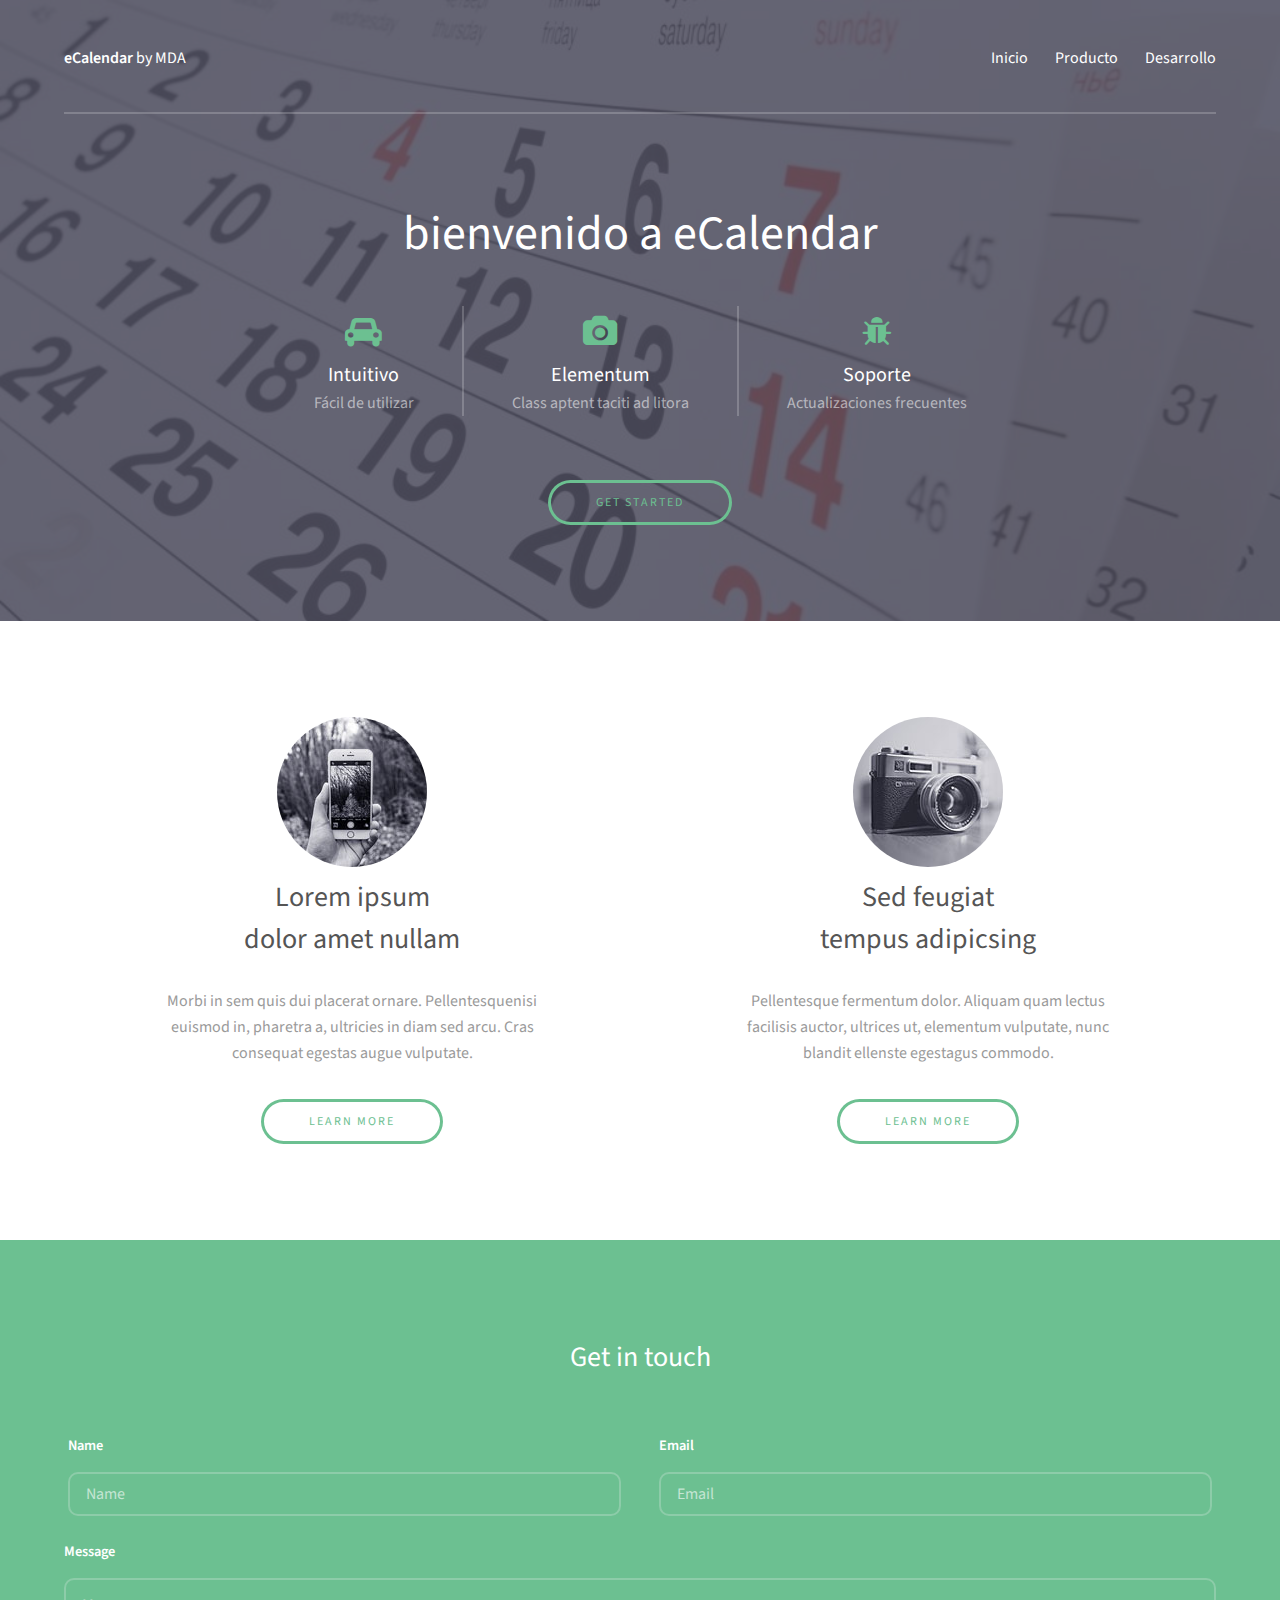
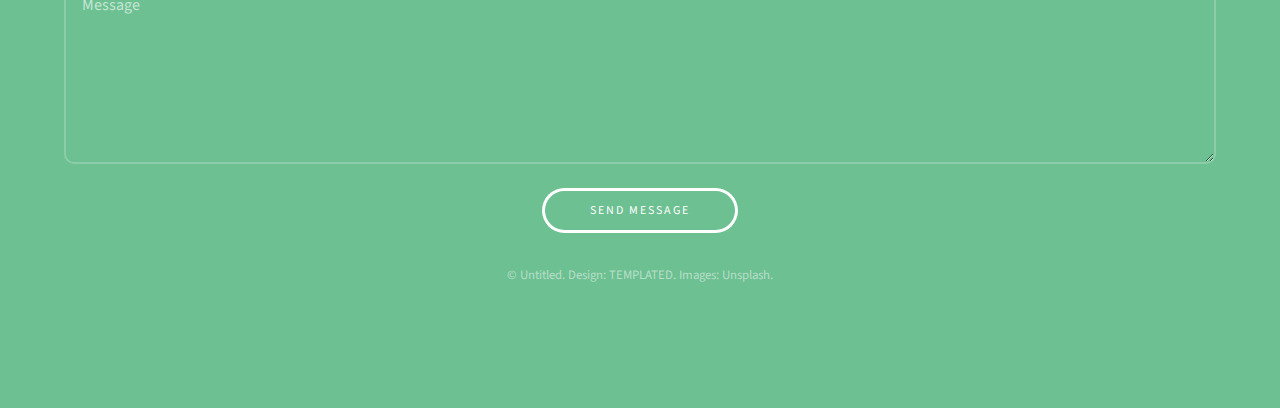
==== commit e362704e: "versión 1.0" ====
--- a/index.html
+++ b/index.html
@@ -16,11 +16,11 @@
 		<!-- Header -->
 			<header id="header">
 				<div class="inner">
-					<a href="index.html" class="logo"><strong>Projection</strong> by TEMPLATED</a>
+					<a href="index.html" class="logo"><strong>eCalendar</strong> by MDA</a>
 					<nav id="nav">
-						<a href="index.html">Home</a>
-						<a href="generic.html">Generic</a>
-						<a href="elements.html">Elements</a>
+						<a href="index.html">Inicio</a>
+						<a href="generic.html">Producto</a>
+						<a href="elements.html">Desarrollo</a>
 					</nav>
 					<a href="#navPanel" class="navPanelToggle"><span class="fa fa-bars"></span></a>
 				</div>
@@ -30,15 +30,15 @@
 			<section id="banner">
 				<div class="inner">
 					<header>
-						<h1>Welcome to Projection</h1>
+						<h1>bienvenido a eCalendar</h1>
 					</header>
 
 					<div class="flex ">
 
 						<div>
 							<span class="icon fa-car"></span>
-							<h3>Aliquam</h3>
-							<p>Suspendisse amet ullamco</p>
+							<h3>Intuitivo</h3>
+							<p>Fácil de utilizar</p>
 						</div>
 
 						<div>
@@ -49,8 +49,8 @@
 
 						<div>
 							<span class="icon fa-bug"></span>
-							<h3>Ultrices</h3>
-							<p>Nulla vitae mauris non felis</p>
+							<h3>Soporte</h3>
+							<p>Actualizaciones frecuentes</p>
 						</div>
 
 					</div>
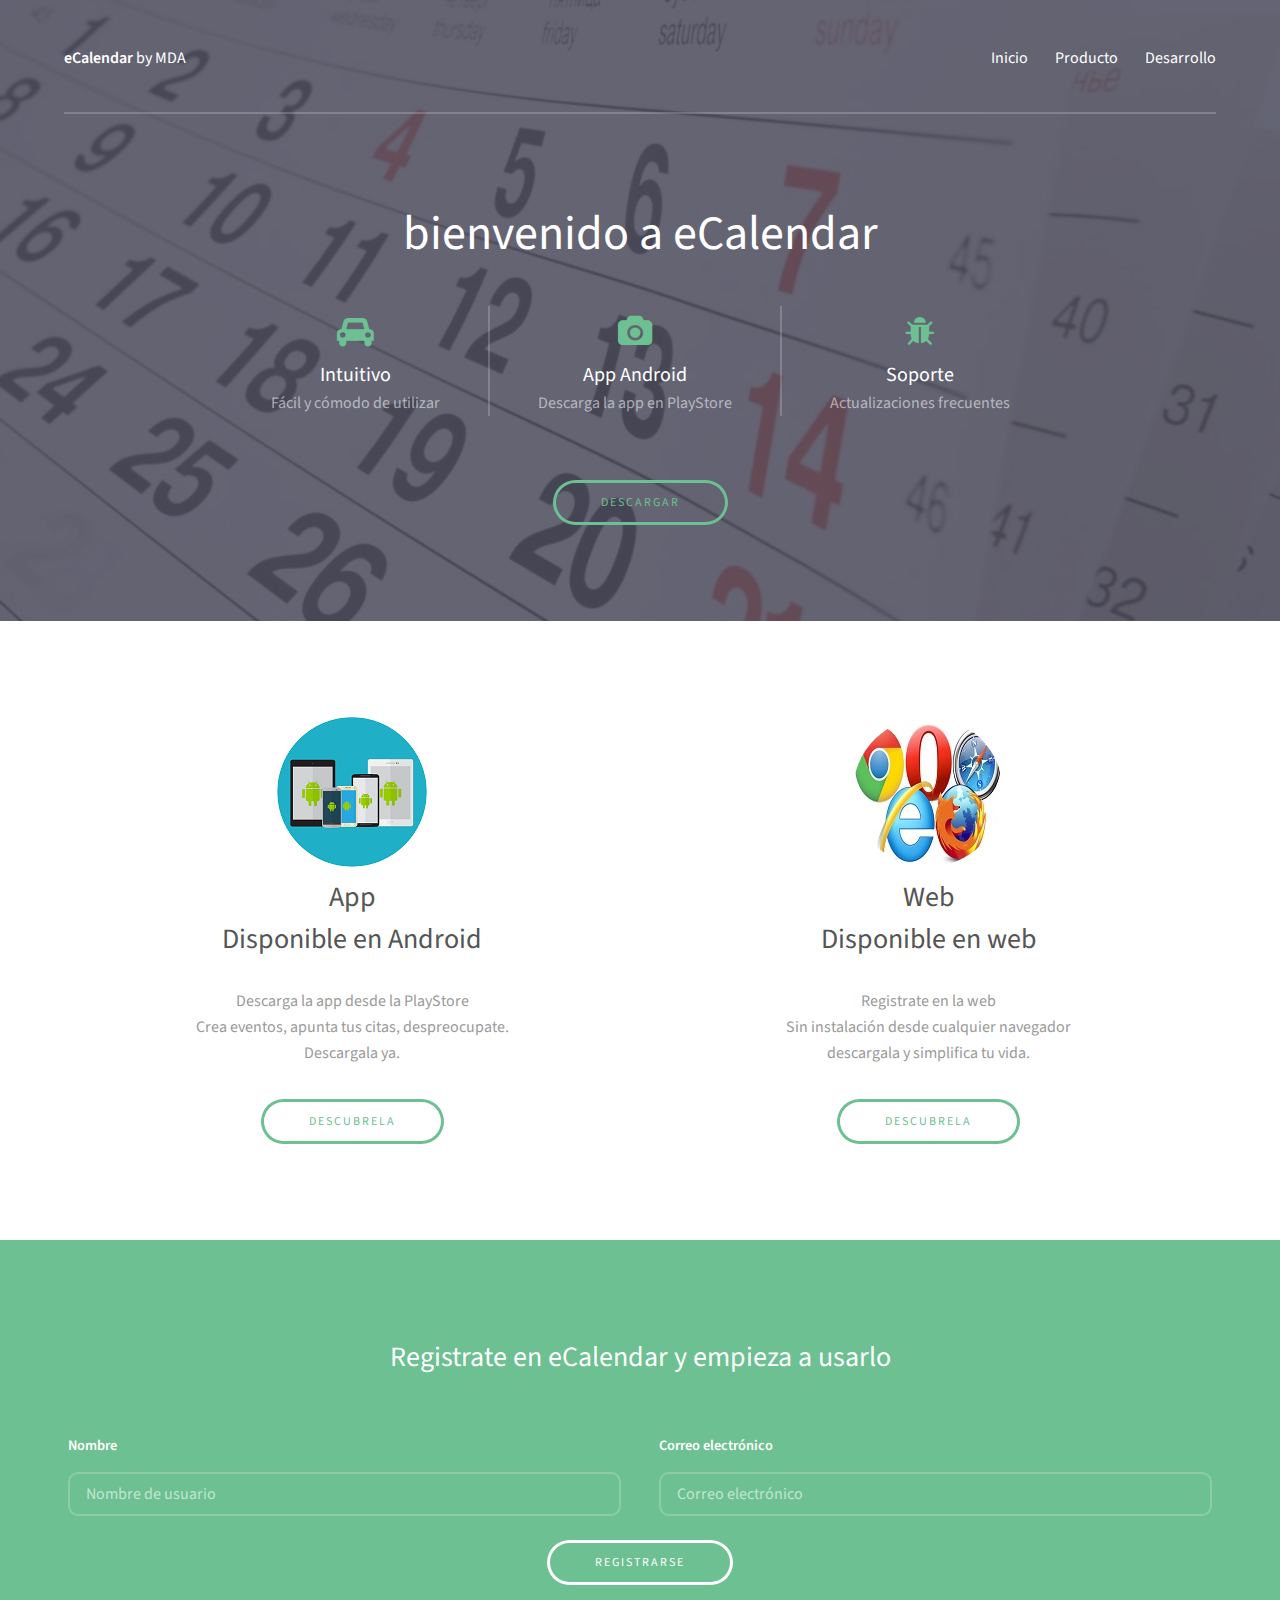
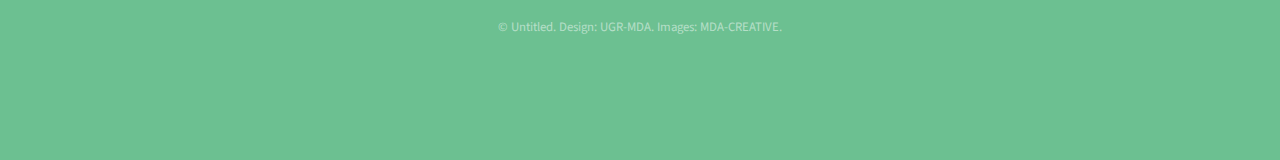
==== commit 2ac40214: "versión 1.1 (Incio Terminado)" ====
--- a/index.html
+++ b/index.html
@@ -38,13 +38,13 @@
 						<div>
 							<span class="icon fa-car"></span>
 							<h3>Intuitivo</h3>
-							<p>Fácil de utilizar</p>
+							<p>Fácil y cómodo de utilizar</p>
 						</div>
 
 						<div>
 							<span class="icon fa-camera"></span>
-							<h3>Elementum</h3>
-							<p>Class aptent taciti ad litora</p>
+							<h3>App Android</h3>
+							<p>Descarga la app en PlayStore</p>
 						</div>
 
 						<div>
@@ -56,7 +56,7 @@
 					</div>
 
 					<footer>
-						<a href="#" class="button">Get Started</a>
+						<a href="#" class="button">Descargar</a>
 					</footer>
 				</div>
 			</section>
@@ -71,11 +71,11 @@
 								<img src="images/pic01.jpg" alt="Pic 01" />
 							</div>
 							<header>
-								<h3>Lorem ipsum<br /> dolor amet nullam</h3>
+								<h3>App<br /> Disponible en Android</h3>
 							</header>
-							<p>Morbi in sem quis dui placerat ornare. Pellentesquenisi<br />euismod in, pharetra a, ultricies in diam sed arcu. Cras<br />consequat  egestas augue vulputate.</p>
+							<p>Descarga la app desde la PlayStore<br />Crea eventos, apunta tus citas, despreocupate.<br />Descargala ya.</p>
 							<footer>
-								<a href="#" class="button">Learn More</a>
+								<a href="#" class="button">Descubrela</a>
 							</footer>
 						</article>
 						<article>
@@ -83,11 +83,11 @@
 								<img src="images/pic02.jpg" alt="Pic 02" />
 							</div>
 							<header>
-								<h3>Sed feugiat<br /> tempus adipicsing</h3>
+								<h3>Web<br /> Disponible en web</h3>
 							</header>
-							<p>Pellentesque fermentum dolor. Aliquam quam lectus<br />facilisis auctor, ultrices ut, elementum vulputate, nunc<br /> blandit ellenste egestagus commodo.</p>
+							<p>Registrate en la web<br />Sin instalación desde cualquier navegador<br /> descargala y simplifica tu vida.</p>
 							<footer>
-								<a href="#" class="button">Learn More</a>
+								<a href="#" class="button">Descubrela</a>
 							</footer>
 						</article>
 					</div>
@@ -98,29 +98,25 @@
 			<footer id="footer">
 				<div class="inner">
 
-					<h3>Get in touch</h3>
+					<h3>Registrate en eCalendar y empieza a usarlo</h3>
 
 					<form action="#" method="post">
 
 						<div class="field half first">
-							<label for="name">Name</label>
-							<input name="name" id="name" type="text" placeholder="Name">
+							<label for="name">Nombre</label>
+							<input name="name" id="name" type="text" placeholder="Nombre de usuario">
 						</div>
 						<div class="field half">
-							<label for="email">Email</label>
-							<input name="email" id="email" type="email" placeholder="Email">
-						</div>
-						<div class="field">
-							<label for="message">Message</label>
-							<textarea name="message" id="message" rows="6" placeholder="Message"></textarea>
+							<label for="email">Correo electrónico</label>
+							<input name="email" id="email" type="email" placeholder="Correo electrónico">
 						</div>
 						<ul class="actions">
-							<li><input value="Send Message" class="button alt" type="submit"></li>
+							<li><input value="Registrarse" class="button alt" type="submit"></li>
 						</ul>
 					</form>
 
 					<div class="copyright">
-						&copy; Untitled. Design: <a href="https://templated.co">TEMPLATED</a>. Images: <a href="https://unsplash.com">Unsplash</a>.
+						&copy; Untitled. Design: <a href="https://ugr.es">UGR-MDA</a>. Images: <a href="https://ugr.es">MDA-CREATIVE</a>.
 					</div>
 
 				</div>
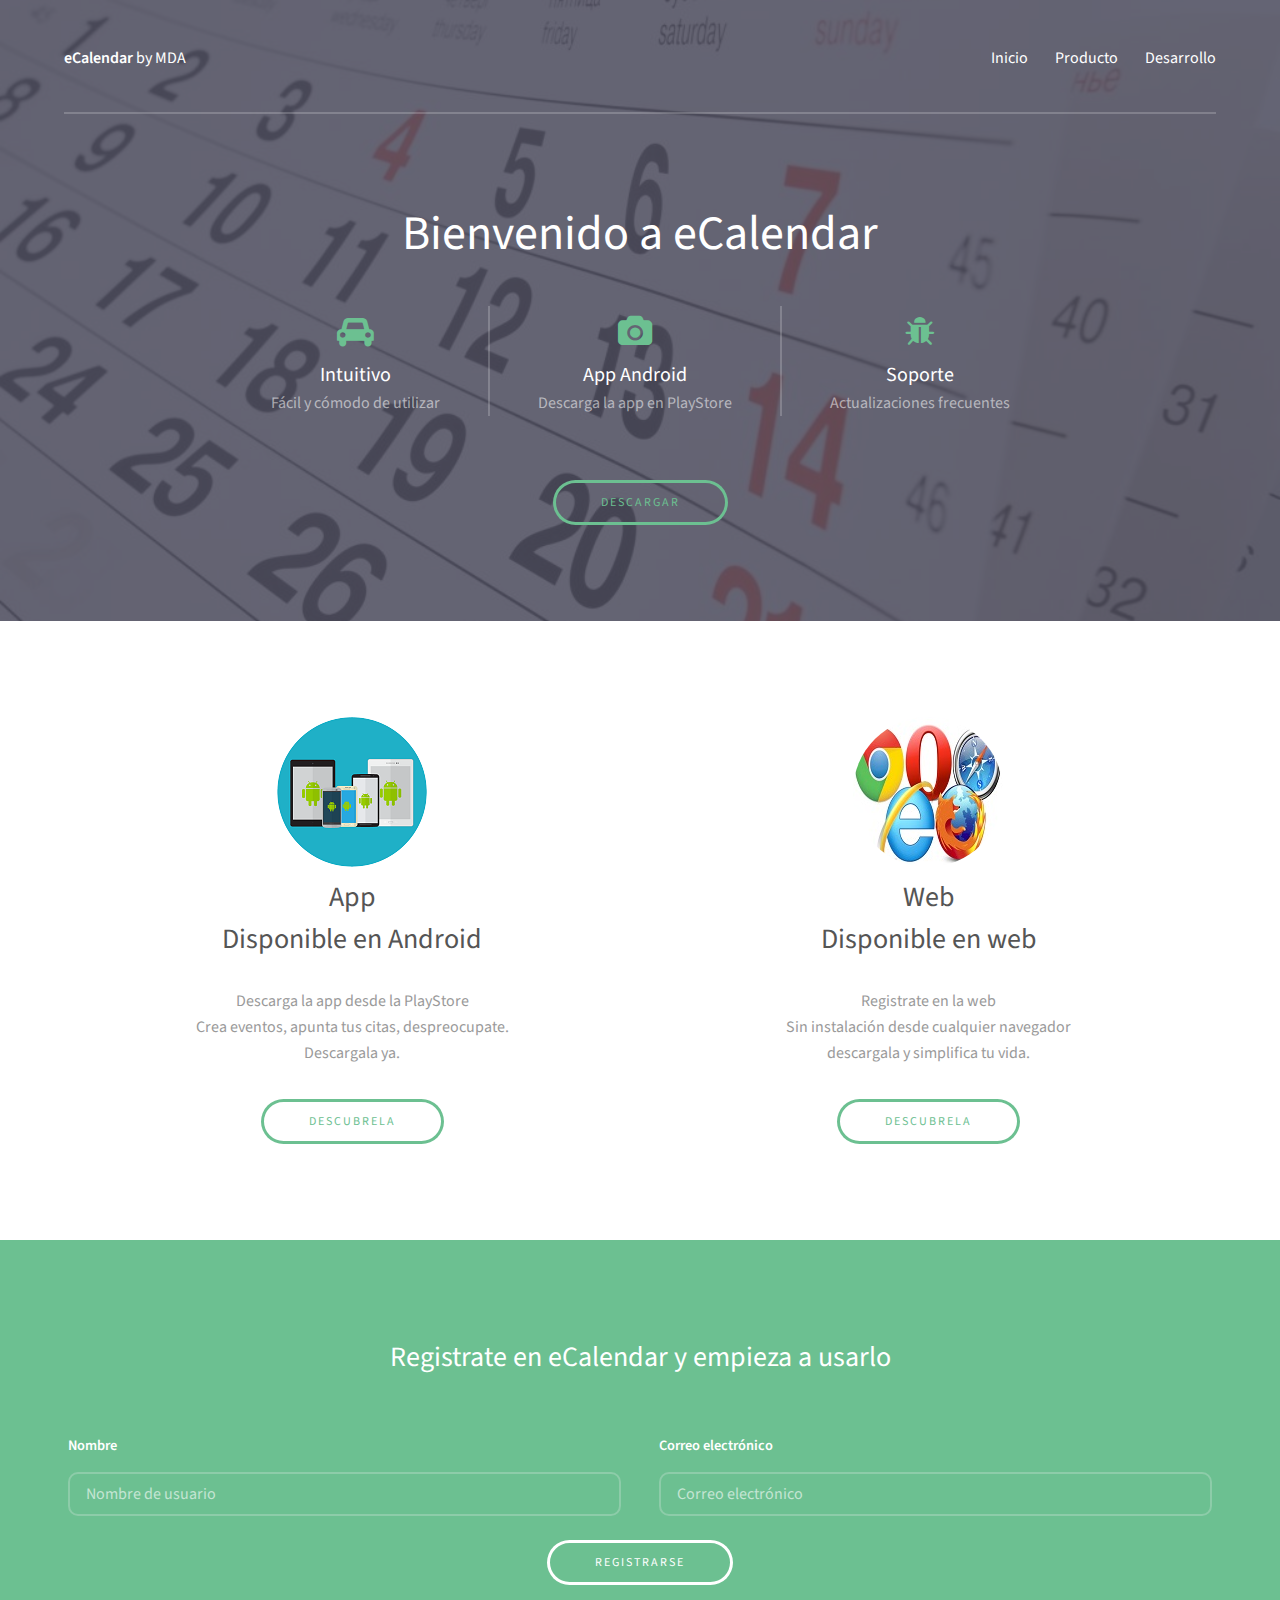
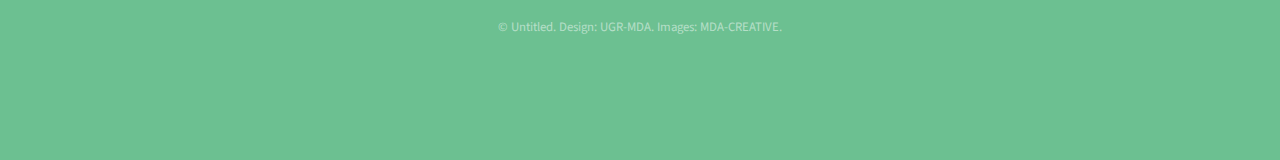
==== commit 36d3b39d: "Add files via upload" ====
--- a/index.html
+++ b/index.html
@@ -1,12 +1,12 @@
 <!DOCTYPE HTML>
 <!--
-	Projection by TEMPLATED
-	templated.co @templatedco
-	Released for free under the Creative Commons Attribution 3.0 license (templated.co/license)
+	eCalendar by MDA
+	Universidad de Granada, www.ugr.es
+	Realizado por @Joaquin, @Alex, @Sergio, @Albaro, @Emilien
 -->
 <html>
 	<head>
-		<title>Projection by TEMPLATED</title>
+		<title>eCalendar</title>
 		<meta charset="utf-8" />
 		<meta name="viewport" content="width=device-width, initial-scale=1" />
 		<link rel="stylesheet" href="assets/css/main.css" />
@@ -19,8 +19,8 @@
 					<a href="index.html" class="logo"><strong>eCalendar</strong> by MDA</a>
 					<nav id="nav">
 						<a href="index.html">Inicio</a>
-						<a href="generic.html">Producto</a>
-						<a href="elements.html">Desarrollo</a>
+						<a href="producto.html">Producto</a>
+						<a href="desarrollo.html">Desarrollo</a>
 					</nav>
 					<a href="#navPanel" class="navPanelToggle"><span class="fa fa-bars"></span></a>
 				</div>
@@ -30,7 +30,7 @@
 			<section id="banner">
 				<div class="inner">
 					<header>
-						<h1>bienvenido a eCalendar</h1>
+						<h1>Bienvenido a eCalendar</h1>
 					</header>
 
 					<div class="flex ">
--- a/assets/css/main.css
+++ b/assets/css/main.css
@@ -3,9 +3,9 @@
 @import "https://fonts.googleapis.com/css?family=Source+Sans+Pro:300,400,600";
 
 /*
-	Projection by TEMPLATED
-	templated.co @templatedco
-	Released for free under the Creative Commons Attribution 3.0 license (templated.co/license)
+	eCalendar by MDA
+	Universidad de Granada, www.ugr.es
+	Realizado por @Joaquin, @Alex, @Sergio, @Albaro, @Emilien
 */
 
 /* Reset */
